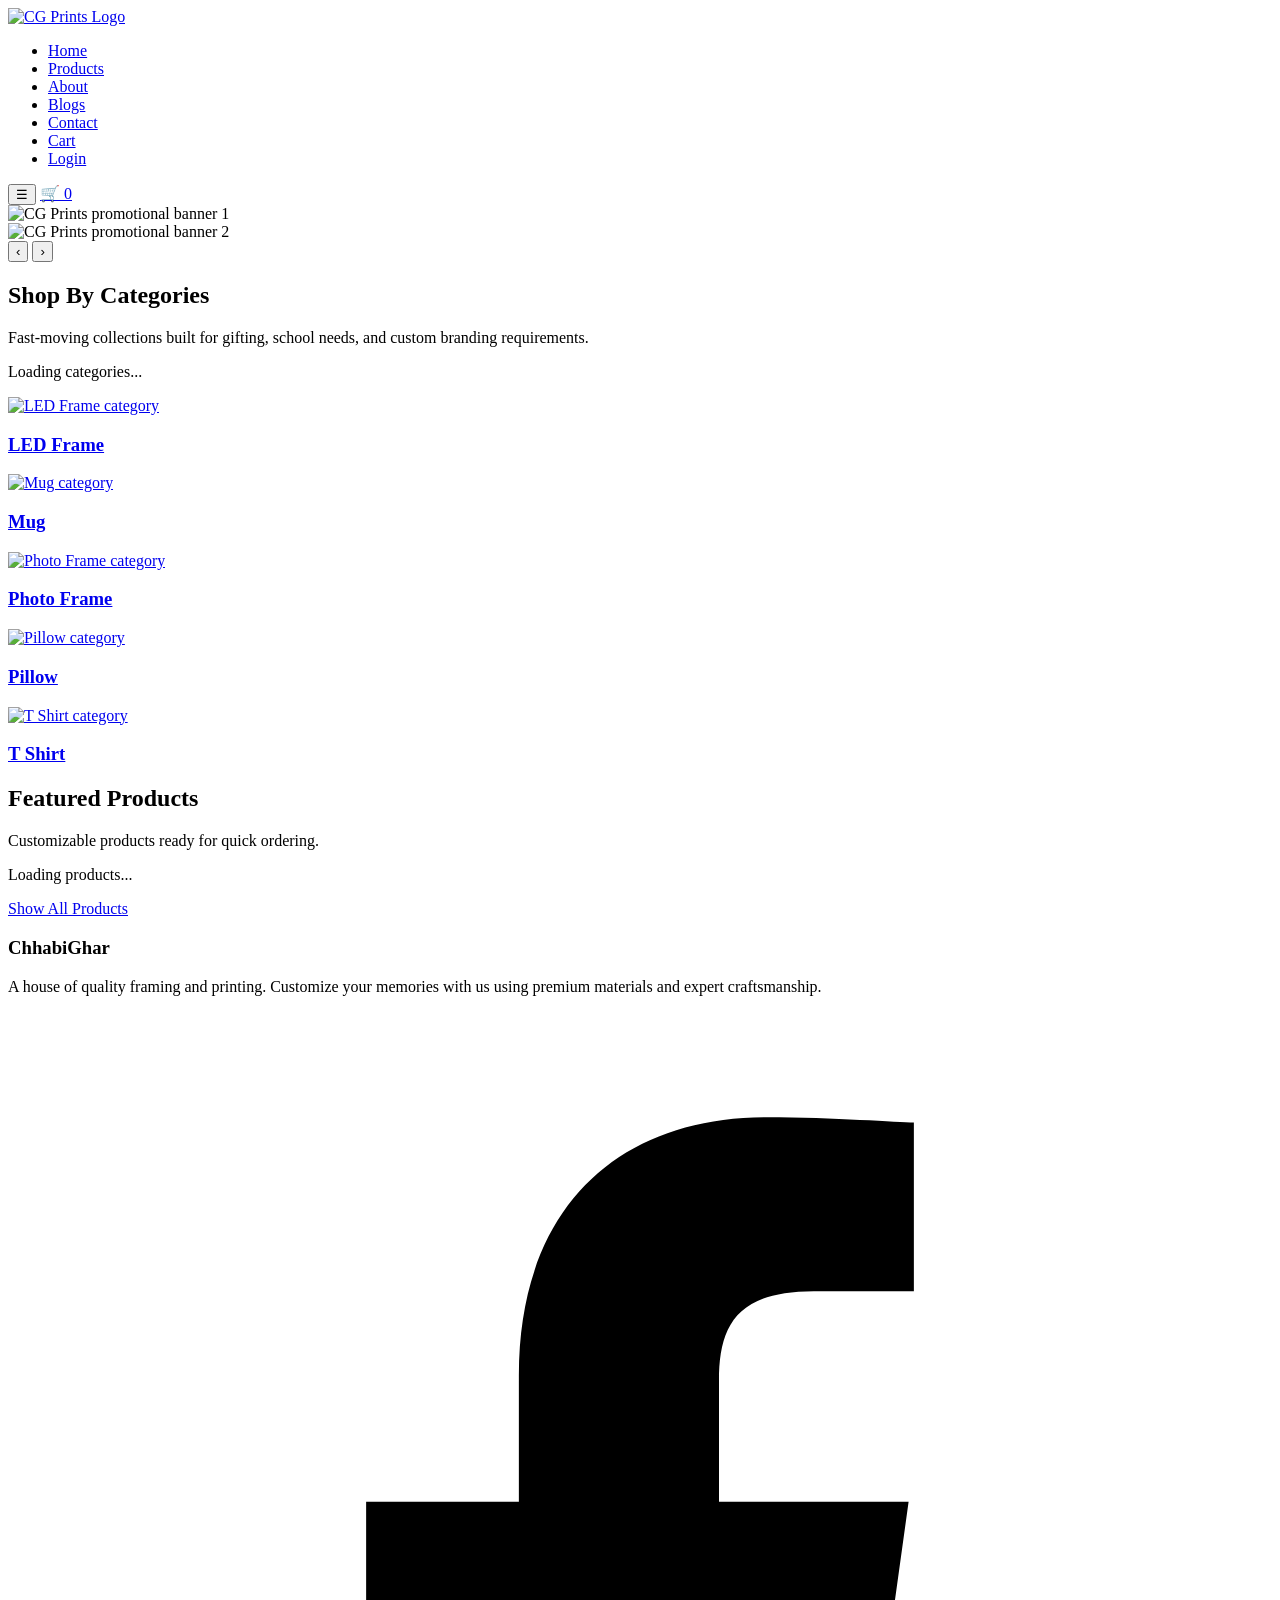
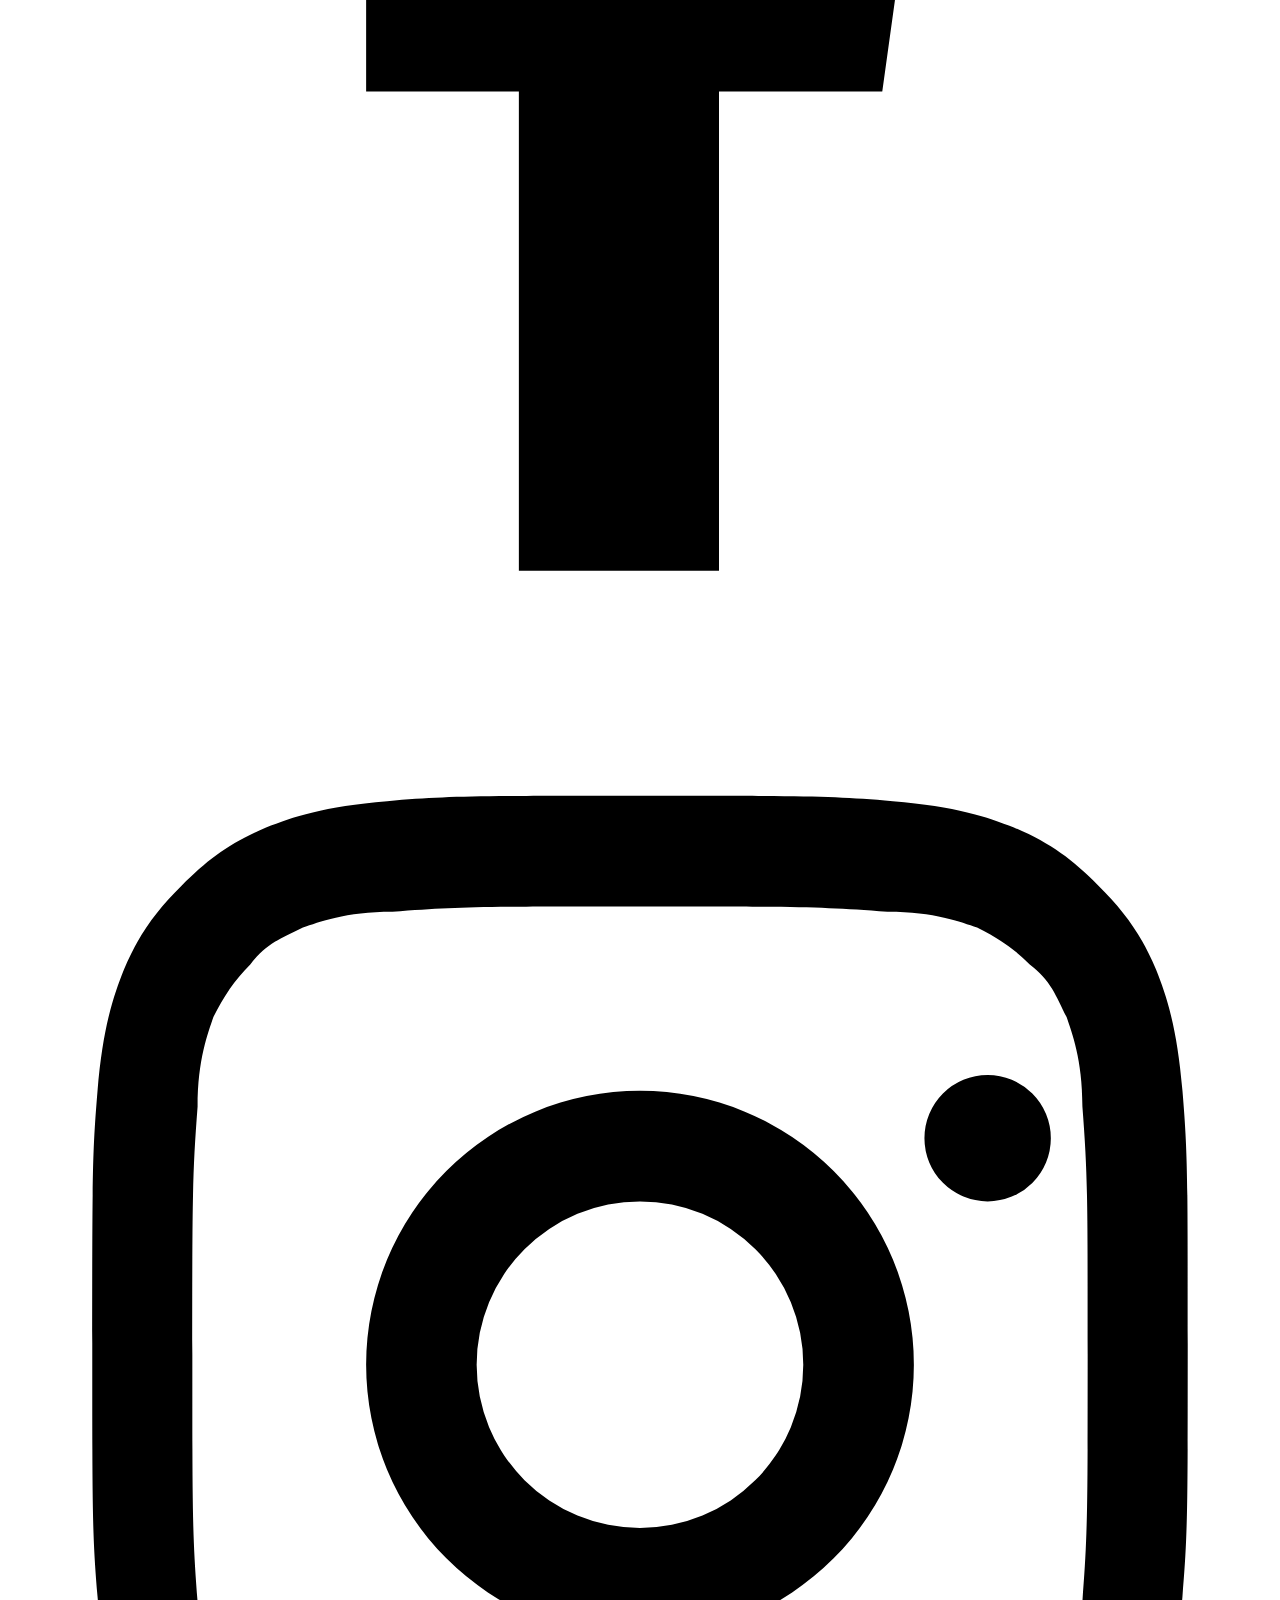
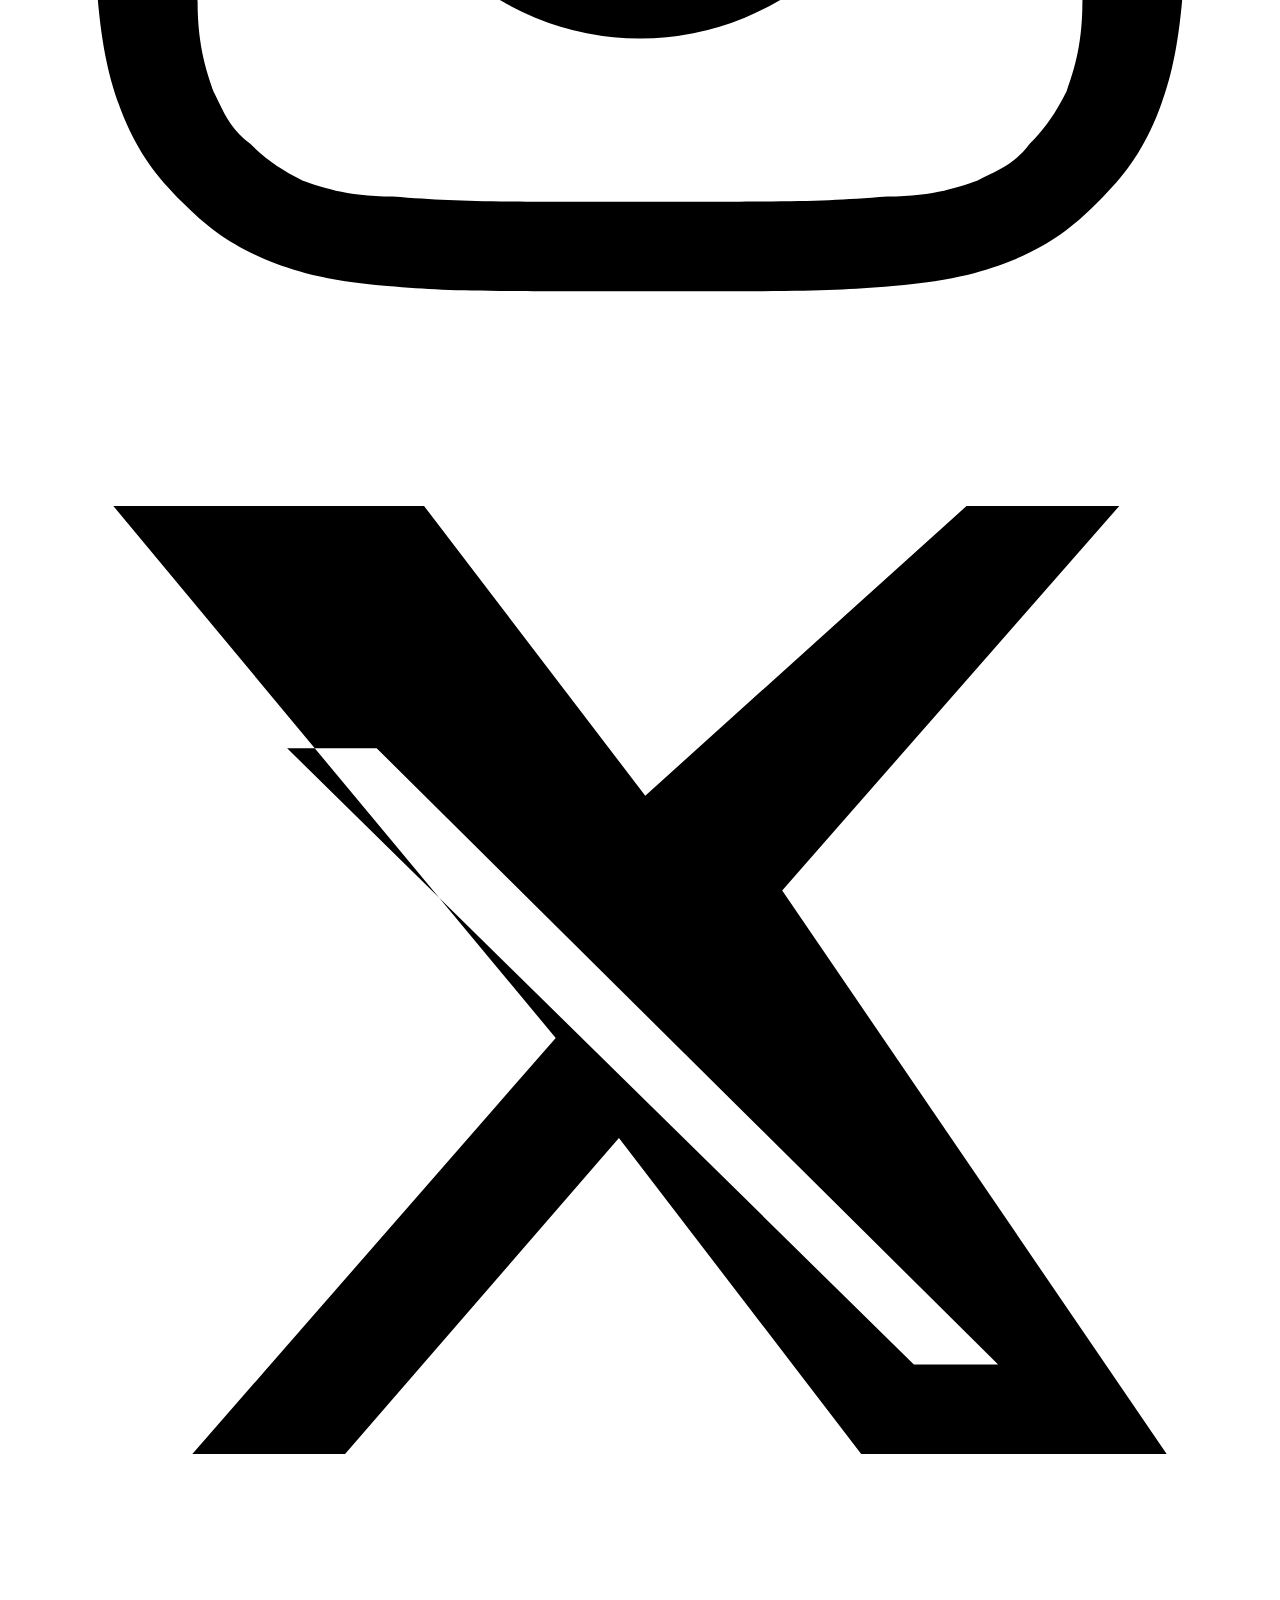
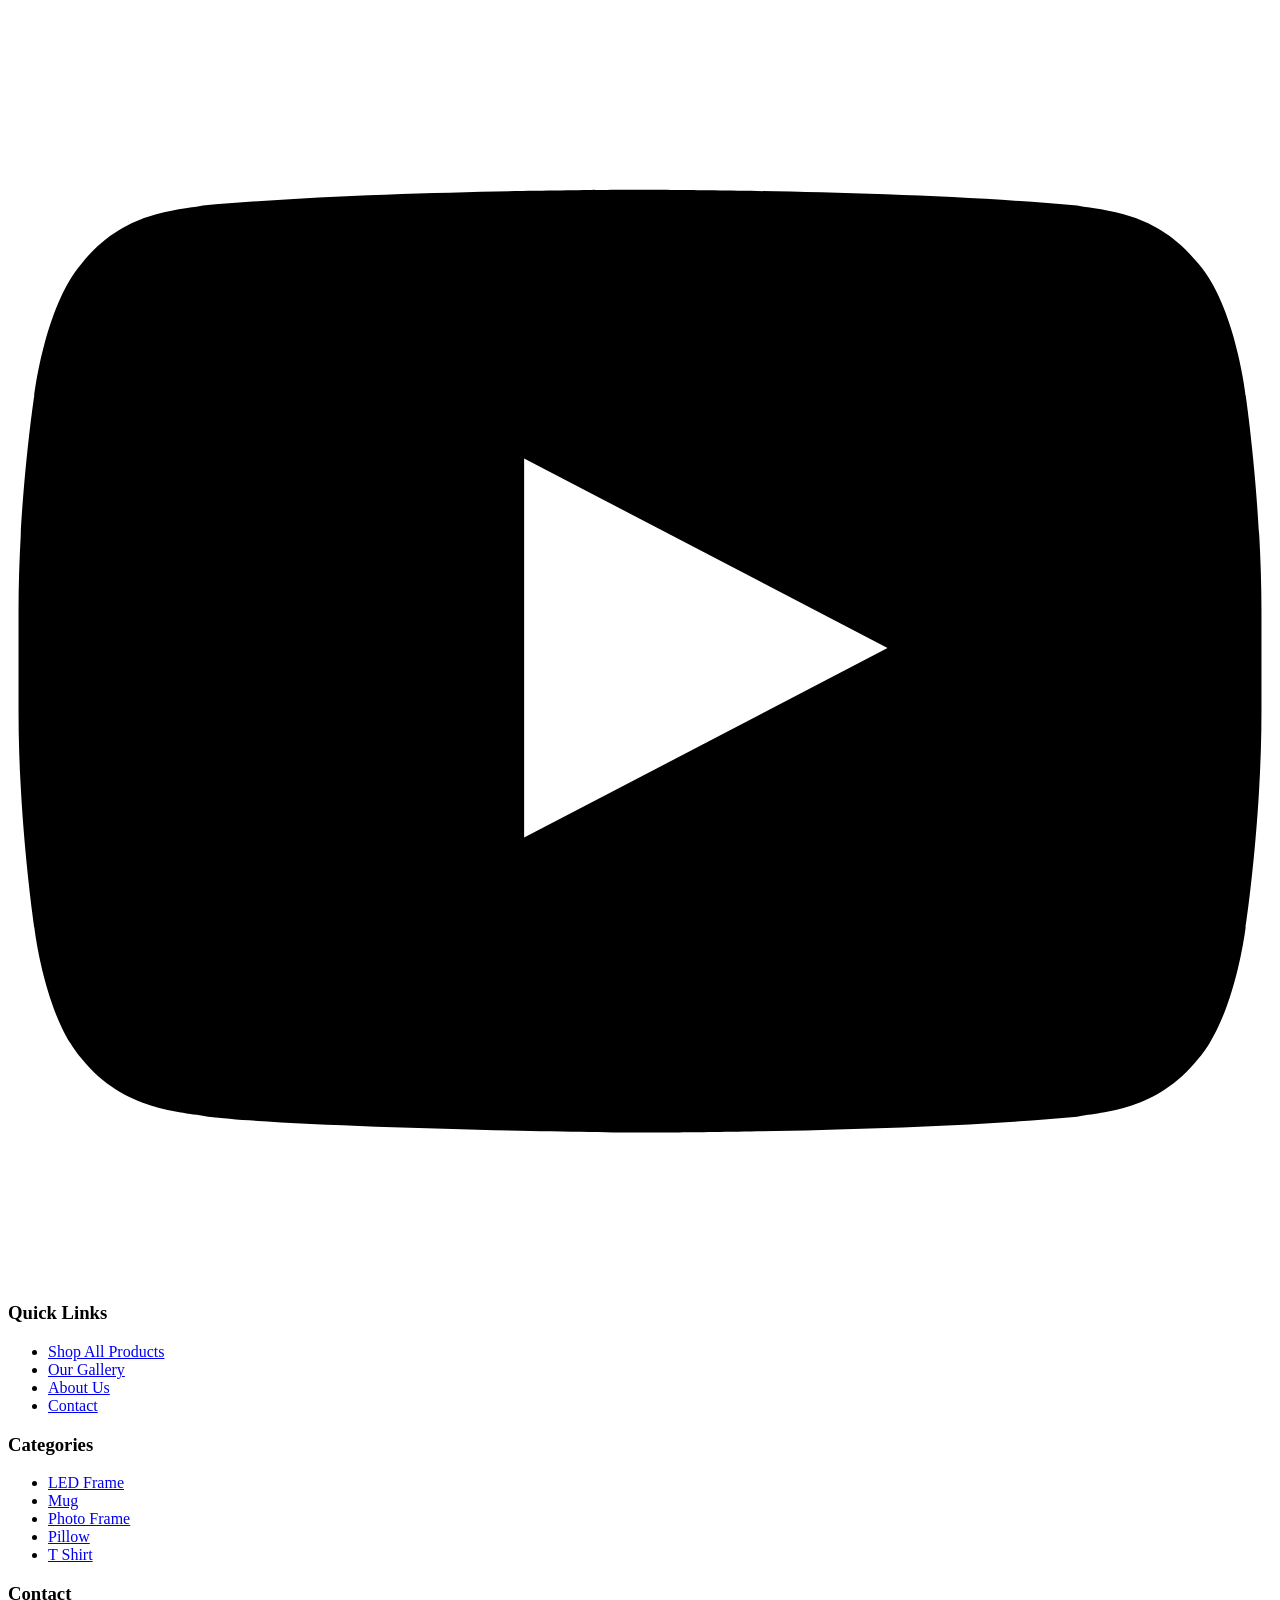
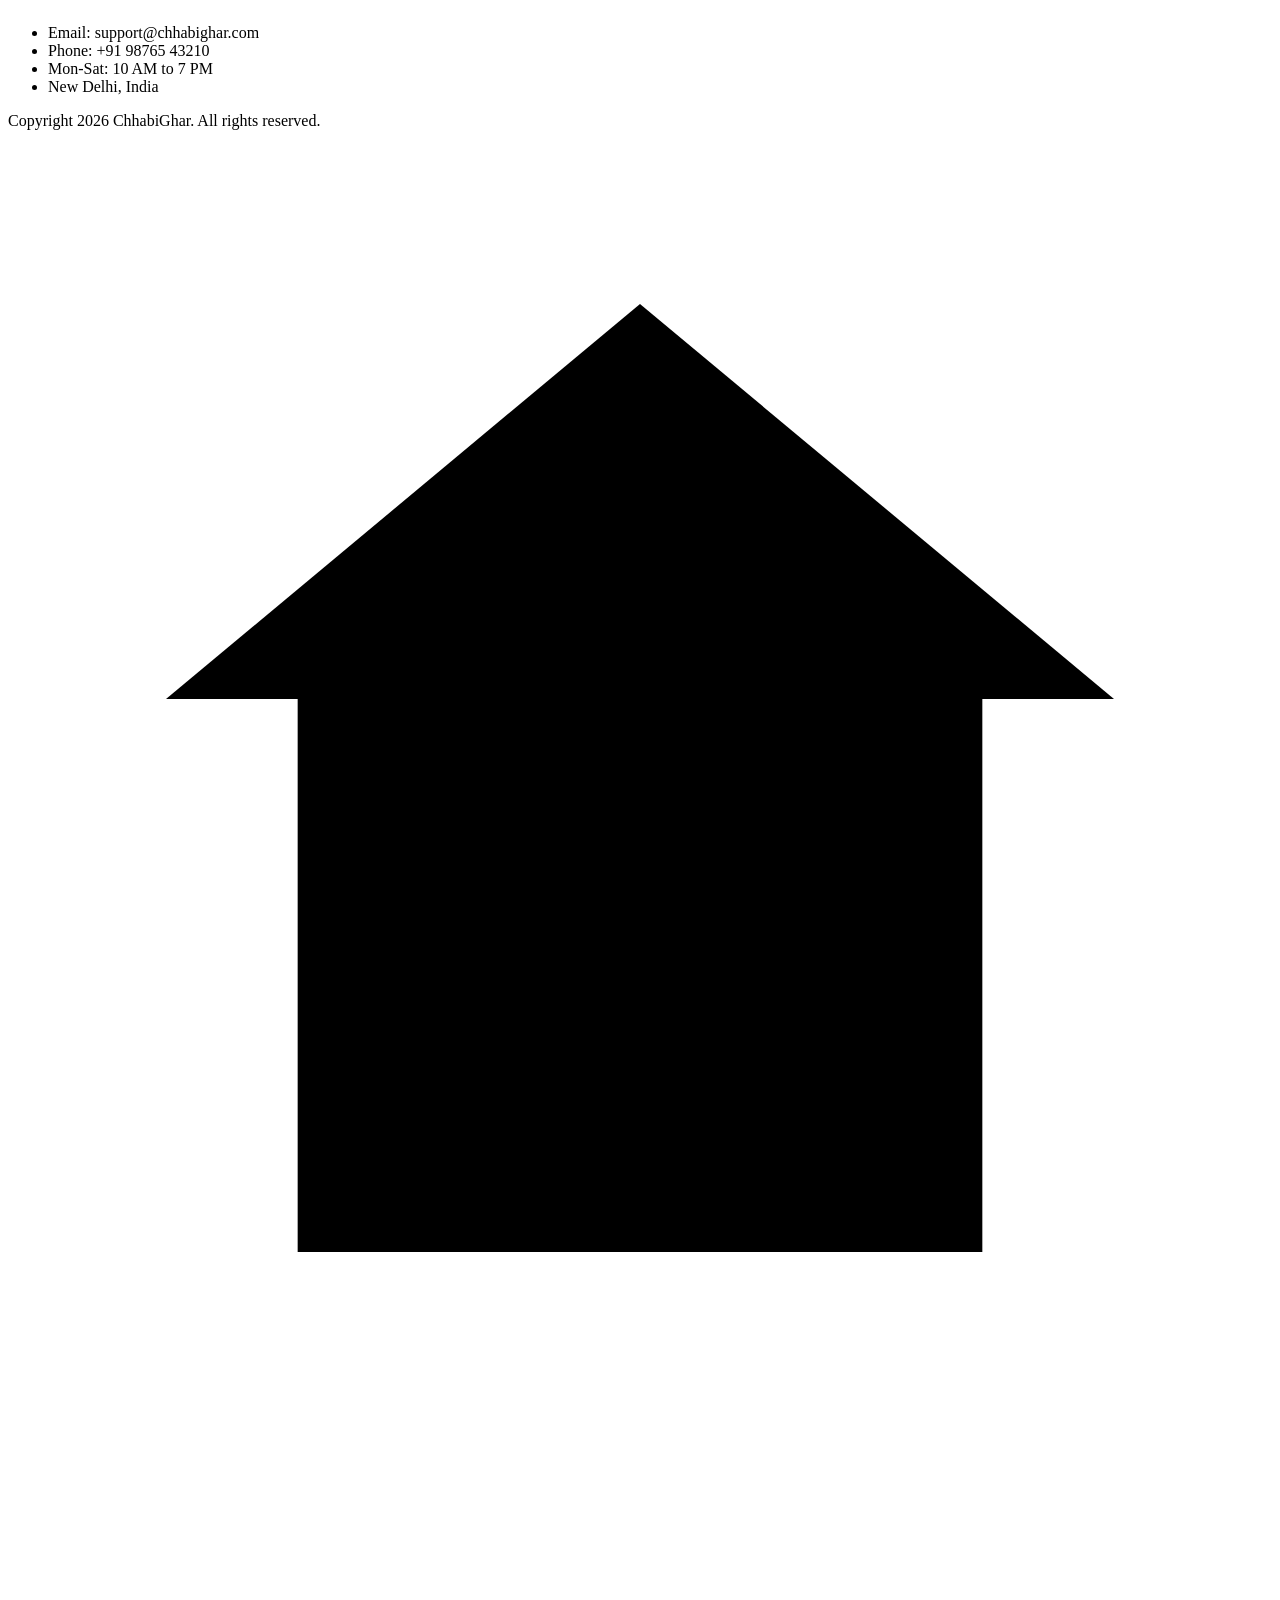
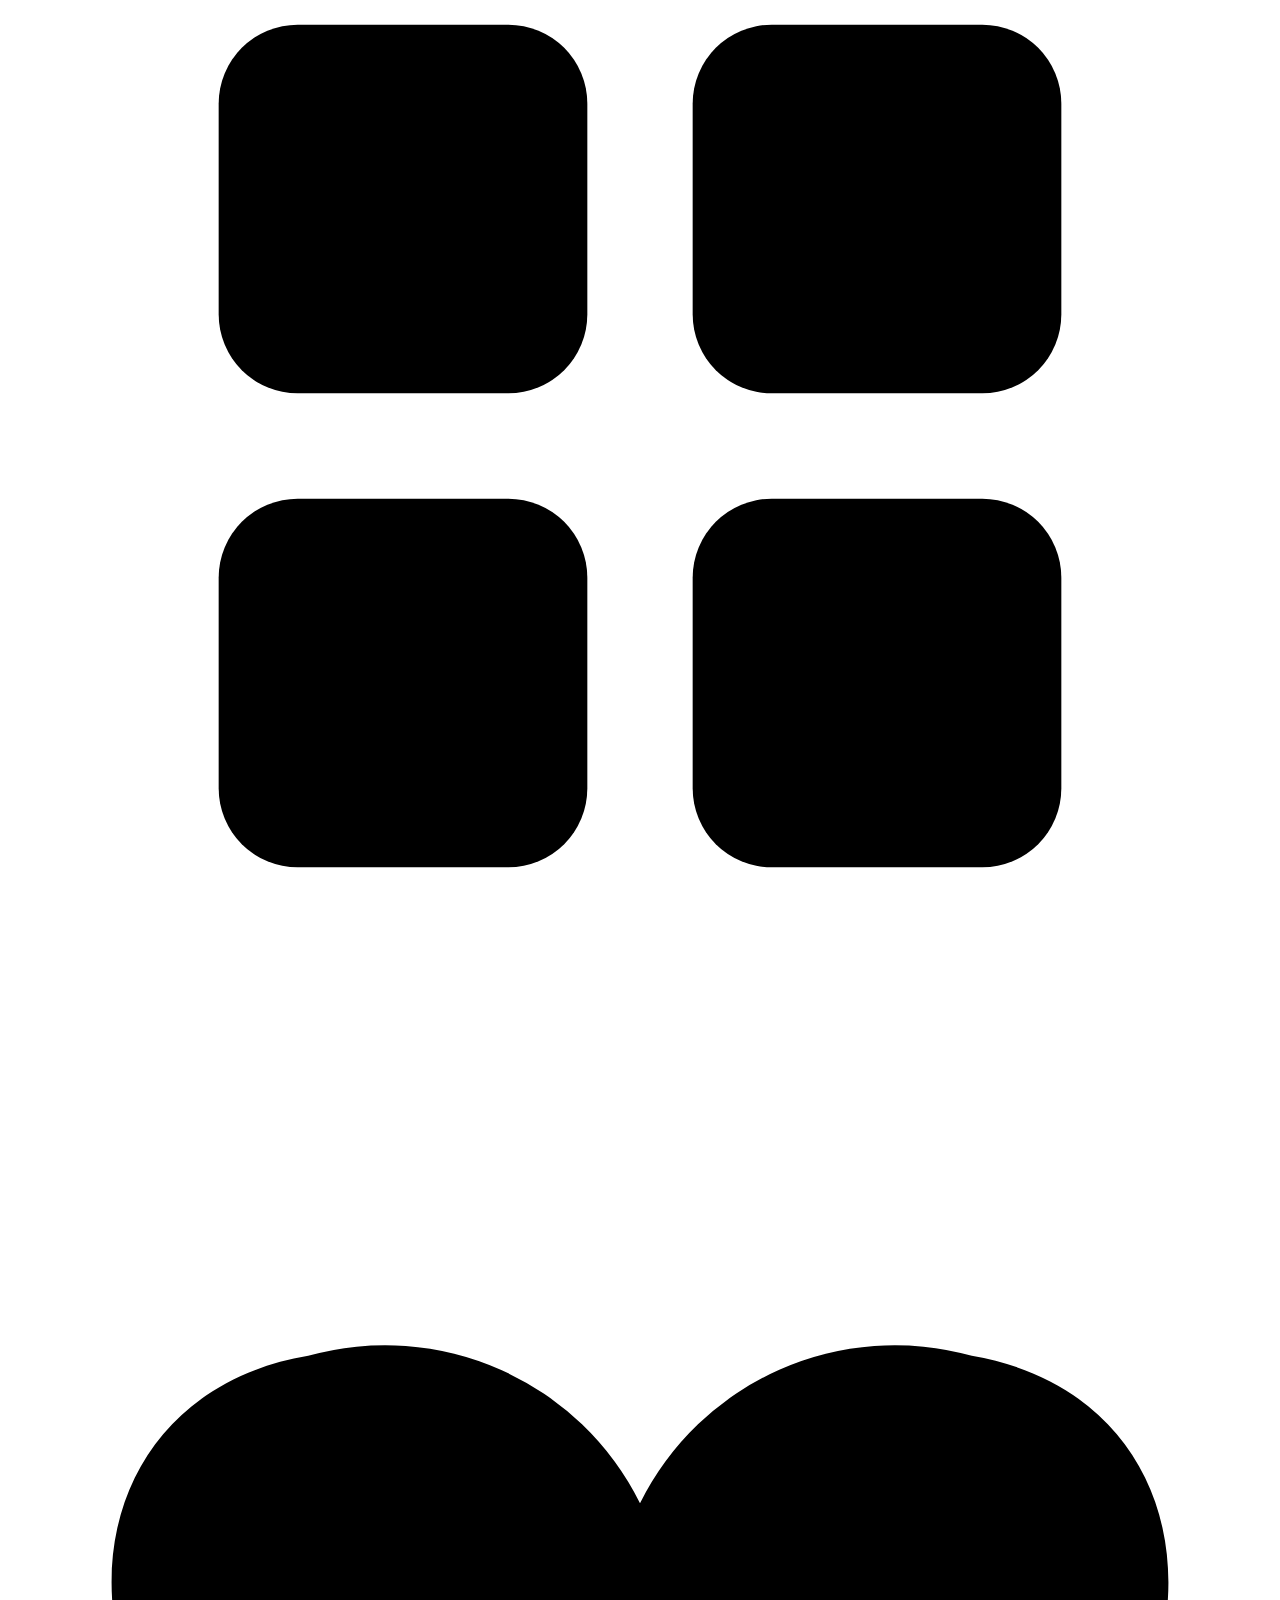
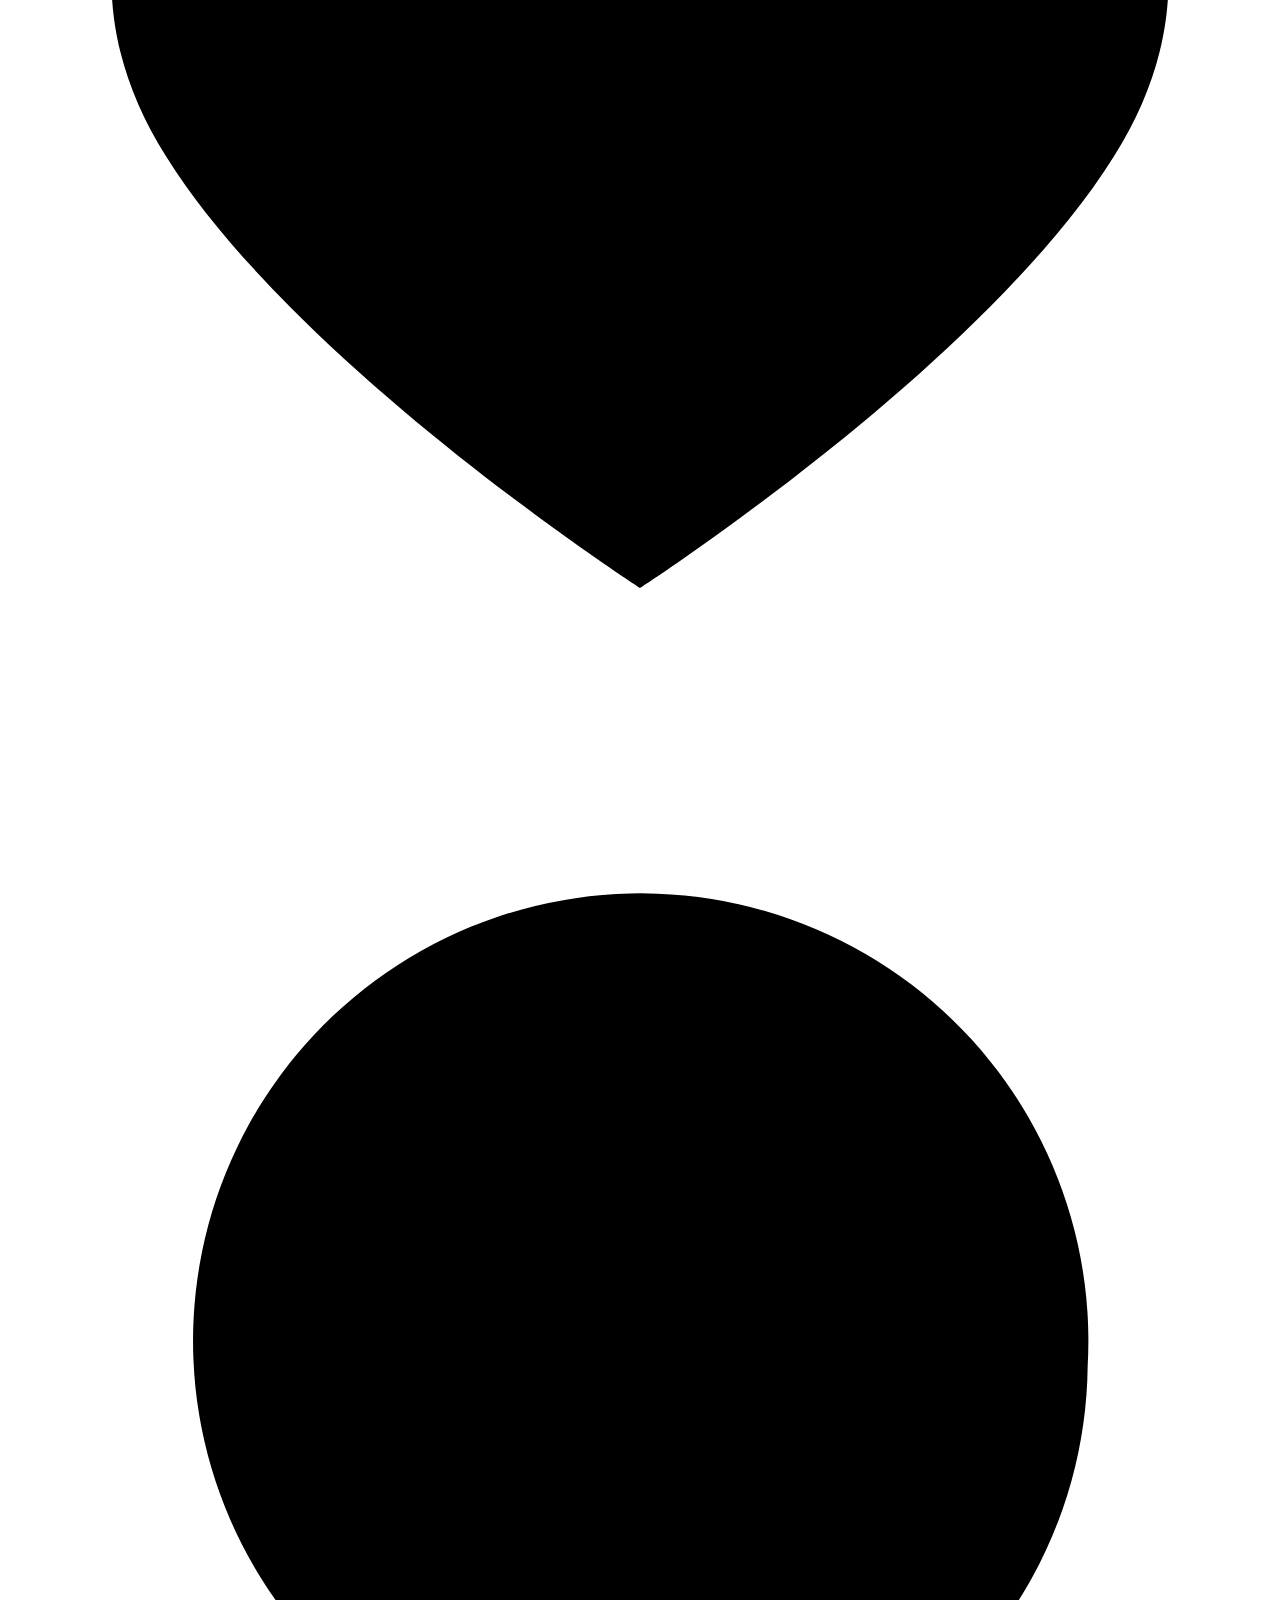
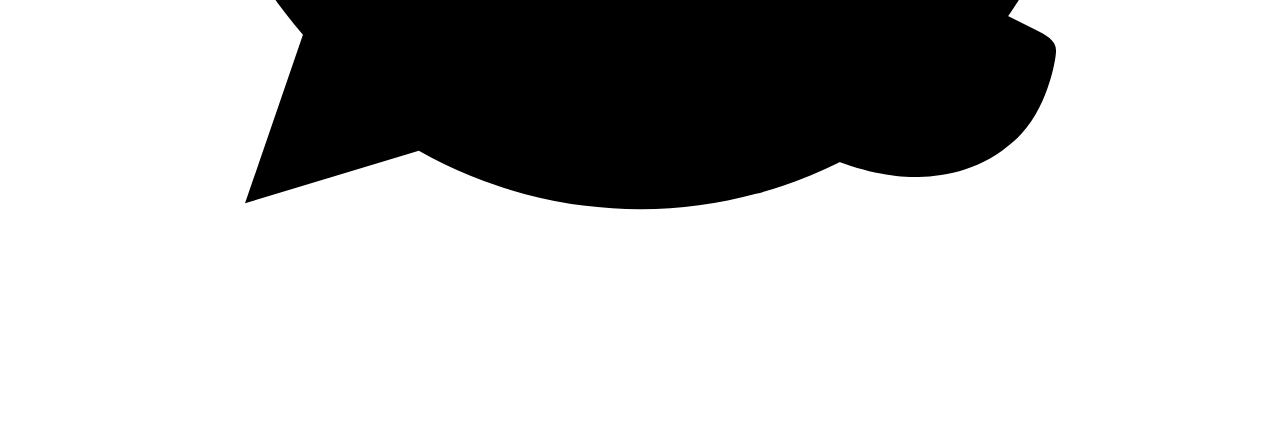
==== index.html @ fbd55953 "Rename site titles from CG Prints to CHHABIGHAR" ====
<!DOCTYPE html>
<html lang="en">
<head>
  <meta charset="UTF-8" />
  <meta name="viewport" content="width=device-width, initial-scale=1.0" />
  <title>CHHABIGHAR | Home</title>
  <link rel="preconnect" href="https://fonts.googleapis.com" />
  <link rel="preconnect" href="https://fonts.gstatic.com" crossorigin />
  <link href="https://fonts.googleapis.com/css2?family=Outfit:wght@300;400;500;600;700;800&family=Plus+Jakarta+Sans:wght@400;500;600;700&display=swap" rel="stylesheet" />
  <link rel="stylesheet" href="styles.css" />
</head>
<body>
  <header>
    <div class="container header-main">
      <a class="brand" href="index.html" aria-label="CG Prints Home">
        <img src="CG p LOGO (1).png" alt="CG Prints Logo" />
      </a>

      <nav>
        <ul>
          <li><a class="active" href="index.html">Home</a></li>
          <li><a href="products.html">Products</a></li>
          <li><a href="about.html">About</a></li>
          <li><a href="blogs.html">Blogs</a></li>
          <li><a href="contact.html">Contact</a></li>
          <li><a href="cart.html">Cart</a></li>
          <li class="nav-login-item"><a href="login.html">Login</a></li>
        </ul>
      </nav>

      <div class="header-actions">
        <button class="icon-btn menu-toggle js-menu-toggle" type="button" aria-label="Toggle menu" aria-expanded="false">&#9776;</button>
        <a class="icon-btn" href="cart.html" aria-label="Open cart">
          <span>&#128722;</span>
          <span class="cart-count js-cart-count">0</span>
        </a>
      </div>
    </div>
  </header>

  <main>
    <section class="hero banner-showcase">
      <div class="container">
        <div class="banner-slider js-banner-slider" aria-label="Promotional Banners">
          <div class="banner-slide is-active">
            <img src="banner/d1e43480-092e-4eba-93ea-4674bd090c20.png" alt="CG Prints promotional banner 1" />
          </div>
          <div class="banner-slide">
            <img src="banner/CG p LOGO.png" alt="CG Prints promotional banner 2" />
          </div>
          <button class="banner-control prev js-banner-prev" type="button" aria-label="Previous banner">&#8249;</button>
          <button class="banner-control next js-banner-next" type="button" aria-label="Next banner">&#8250;</button>
          <div class="banner-dots js-banner-dots" aria-hidden="true"></div>
        </div>
      </div>
    </section>

    <section class="categories categories-strip">
      <div class="container">
        <div class="section-head">
          <h2>Shop By Categories</h2>
          <p>Fast-moving collections built for gifting, school needs, and custom branding requirements.</p>
        </div>
        <p id="categoriesStatus" class="api-status">Loading categories...</p>
        <div class="category-grid" id="categoriesGrid">
          <a class="category-card js-category-link" data-category="led-frame" href="products.html?category=led-frame">
            <div class="category-thumb">
              <img src="CTEGORY/LED FRAME.png" alt="LED Frame category" />
            </div>
            <h3>LED Frame</h3>
          </a>
          <a class="category-card js-category-link" data-category="mug" href="products.html?category=mug">
            <div class="category-thumb">
              <img src="CTEGORY/MUG.png" alt="Mug category" />
            </div>
            <h3>Mug</h3>
          </a>
          <a class="category-card js-category-link" data-category="photo-frame" href="products.html?category=photo-frame">
            <div class="category-thumb">
              <img src="CTEGORY/PHOTO FRAME.png" alt="Photo Frame category" />
            </div>
            <h3>Photo Frame</h3>
          </a>
          <a class="category-card js-category-link" data-category="pillow" href="products.html?category=pillow">
            <div class="category-thumb">
              <img src="CTEGORY/PILLOW.png" alt="Pillow category" />
            </div>
            <h3>Pillow</h3>
          </a>
          <a class="category-card js-category-link" data-category="t-shirt" href="products.html?category=t-shirt">
            <div class="category-thumb">
              <img src="CTEGORY/T SHIRT.png" alt="T Shirt category" />
            </div>
            <h3>T Shirt</h3>
          </a>
        </div>
      </div>
    </section>

    <section id="featured">
      <div class="container">
        <div class="section-head">
          <h2>Featured Products</h2>
          <p>Customizable products ready for quick ordering.</p>
        </div>
        <p id="productsStatus" class="api-status">Loading products...</p>
        <div class="product-grid" id="featuredProducts"></div>
        <div class="show-all-wrap">
          <a class="btn btn-light" href="products.html">Show All Products</a>
        </div>
      </div>
    </section>
  </main>
  <footer class="site-footer">
    <div class="container">
      <div class="footer-grid-premium">
        <div class="footer-brand-panel">
          <div class="footer-brand-row">
            <h3>Chhabi<span>Ghar</span></h3>
          </div>
          <p>A house of quality framing and printing. Customize your memories with us using premium materials and expert craftsmanship.</p>
          <div class="social-links" aria-label="Social links">
            <a href="https://www.facebook.com/" target="_blank" rel="noopener" aria-label="Facebook">
              <svg viewBox="0 0 24 24" aria-hidden="true"><path d="M13.5 22V12.9h3.1l.5-3.6h-3.6V7c0-1 .3-1.7 1.8-1.7h1.9V2.1c-.3 0-1.5-.1-2.8-.1-2.8 0-4.7 1.7-4.7 4.9v2.4H6.8v3.6h2.9V22h3.8z"/></svg>
            </a>
            <a href="https://www.instagram.com/" target="_blank" rel="noopener" aria-label="Instagram">
              <svg viewBox="0 0 24 24" aria-hidden="true"><path d="M12 2.2c3.2 0 3.6 0 4.8.1 1.2.1 1.8.3 2.3.5.7.3 1.1.6 1.6 1.1.5.5.8.9 1.1 1.6.2.5.4 1.1.5 2.3.1 1.2.1 1.6.1 4.8s0 3.6-.1 4.8c-.1 1.2-.3 1.8-.5 2.3-.3.7-.6 1.1-1.1 1.6-.5.5-.9.8-1.6 1.1-.5.2-1.1.4-2.3.5-1.2.1-1.6.1-4.8.1s-3.6 0-4.8-.1c-1.2-.1-1.8-.3-2.3-.5-.7-.3-1.1-.6-1.6-1.1-.5-.5-.8-.9-1.1-1.6-.2-.5-.4-1.1-.5-2.3-.1-1.2-.1-1.6-.1-4.8s0-3.6.1-4.8c.1-1.2.3-1.8.5-2.3.3-.7.6-1.1 1.1-1.6.5-.5.9-.8 1.6-1.1.5-.2 1.1-.4 2.3-.5 1.2-.1 1.6-.1 4.8-.1zm0 2.1c-3.1 0-3.4 0-4.7.1-.9 0-1.4.2-1.7.3-.4.2-.7.3-1 .7-.3.3-.5.6-.7 1-.1.3-.3.8-.3 1.7-.1 1.3-.1 1.7-.1 4.7s0 3.4.1 4.7c0 .9.2 1.4.3 1.7.2.4.3.7.7 1 .3.3.6.5 1 .7.3.1.8.3 1.7.3 1.3.1 1.7.1 4.7.1s3.4 0 4.7-.1c.9 0 1.4-.2 1.7-.3.4-.2.7-.3 1-.7.3-.3.5-.6.7-1 .1-.3.3-.8.3-1.7.1-1.3.1-1.7.1-4.7s0-3.4-.1-4.7c0-.9-.2-1.4-.3-1.7-.2-.4-.3-.7-.7-1-.3-.3-.6-.5-1-.7-.3-.1-.8-.3-1.7-.3-1.3-.1-1.7-.1-4.7-.1zm0 3.5a5.2 5.2 0 1 1 0 10.4 5.2 5.2 0 0 1 0-10.4zm0 2.1a3.1 3.1 0 1 0 0 6.2 3.1 3.1 0 0 0 0-6.2zm6.6-2.4a1.2 1.2 0 1 1 0 2.4 1.2 1.2 0 0 1 0-2.4z"/></svg>
            </a>
            <a href="https://x.com/" target="_blank" rel="noopener" aria-label="X">
              <svg viewBox="0 0 24 24" aria-hidden="true"><path d="M18.2 3h2.9l-6.4 7.3L22 21h-5.8l-4.6-6-5.2 6H3.5l6.9-7.9L2 3h5.9l4.2 5.5L18.2 3zm-1 16.3h1.6L7 7.6H5.3l11.9 11.7z"/></svg>
            </a>
            <a href="https://www.youtube.com/" target="_blank" rel="noopener" aria-label="YouTube">
              <svg viewBox="0 0 24 24" aria-hidden="true"><path d="M23.5 7.2s-.2-1.7-.9-2.5c-.8-1-1.8-1-2.3-1.1C17.1 3.3 12 3.3 12 3.3h0s-5.1 0-8.3.3c-.5.1-1.5.1-2.3 1.1C.7 5.5.5 7.2.5 7.2S.2 9.2.2 11.3v1.9c0 2.1.3 4.1.3 4.1s.2 1.7.9 2.5c.8 1 1.9 1 2.4 1.1 1.7.2 7.2.3 8.2.3 0 0 5.1 0 8.3-.3.5-.1 1.5-.1 2.3-1.1.7-.8.9-2.5.9-2.5s.3-2 .3-4.1v-1.9c0-2.1-.3-4.1-.3-4.1zM9.8 15.6V8.4l6.9 3.6-6.9 3.6z"/></svg>
            </a>
          </div>
        </div>

        <div class="footer-col">
          <h3>Quick Links</h3>
          <ul>
            <li><a href="products.html">Shop All Products</a></li>
            <li><a href="blogs.html">Our Gallery</a></li>
            <li><a href="about.html">About Us</a></li>
            <li><a href="contact.html">Contact</a></li>
          </ul>
        </div>

        <div class="footer-col">
          <h3>Categories</h3>
          <ul>
            <li><a href="products.html?category=led-frame">LED Frame</a></li>
            <li><a href="products.html?category=mug">Mug</a></li>
            <li><a href="products.html?category=photo-frame">Photo Frame</a></li>
            <li><a href="products.html?category=pillow">Pillow</a></li>
            <li><a href="products.html?category=t-shirt">T Shirt</a></li>
          </ul>
        </div>

        <div class="footer-col">
          <h3>Contact</h3>
          <ul>
            <li>Email: support@chhabighar.com</li>
            <li>Phone: +91 98765 43210</li>
            <li>Mon-Sat: 10 AM to 7 PM</li>
            <li>New Delhi, India</li>
          </ul>
        </div>
      </div>
      <p class="copyright">Copyright 2026 ChhabiGhar. All rights reserved.</p>
    </div>
  </footer>
  <nav class="fixed-bottom-nav">
    <a href="index.html" class="nav-icon active" aria-label="Home" data-nav="home">
      <svg class="nav-svg" viewBox="0 0 24 24" aria-hidden="true"><path d="M3 10.5 12 3l9 7.5"/><path d="M5.5 9.5V21h13V9.5"/><path d="M9.5 21v-6h5v6"/></svg>
    </a>
    <a href="products.html" class="nav-icon" aria-label="Products" data-nav="products">
      <svg class="nav-svg" viewBox="0 0 24 24" aria-hidden="true"><rect x="4" y="4" width="7" height="7" rx="1.5"/><rect x="13" y="4" width="7" height="7" rx="1.5"/><rect x="4" y="13" width="7" height="7" rx="1.5"/><rect x="13" y="13" width="7" height="7" rx="1.5"/></svg>
    </a>
    <a href="wishlist.html" class="nav-icon" aria-label="Wishlist" data-nav="wishlist">
      <svg class="nav-svg" viewBox="0 0 24 24" aria-hidden="true"><path d="M12 21s-6.5-4.2-9-8.2C.9 9.5 2.1 5.8 5.7 5.2A5.4 5.4 0 0 1 12 8a5.4 5.4 0 0 1 6.3-2.8c3.6.6 4.8 4.3 2.7 7.6C18.5 16.8 12 21 12 21Z"/></svg>
    </a>
    <a href="https://wa.me/919876543210" class="nav-icon nav-icon-whatsapp" aria-label="WhatsApp" target="_blank" rel="noopener" data-nav="whatsapp">
      <svg class="nav-svg" viewBox="0 0 24 24" aria-hidden="true"><path d="M20.5 11.7A8.5 8.5 0 0 1 7.8 19l-3.3 1 1.1-3.2A8.5 8.5 0 1 1 20.5 11.7Z"/><path d="M9.1 9.4c.2-.4.4-.4.6-.4h.5c.2 0 .4 0 .5.4.2.4.8 2 .9 2.1.1.2.1.3 0 .5l-.4.6c-.1.1-.2.3 0 .5.2.4.8 1.3 1.8 2.1 1.2.9 2.2 1.2 2.5 1.4.2.1.4.1.5 0l.8-.9c.1-.2.3-.2.5-.1l2.2 1.1c.2.1.4.2.4.4 0 .2-.2 1.3-.9 1.8-.6.5-1.3.6-1.8.6-.4 0-1-.1-1.7-.4-2.9-1.3-4.8-4.4-5-4.8-.2-.3-1.2-1.6-1.2-3 0-1.4.7-2.1.9-2.4Z"/></svg>
    </a>
  </nav>
<script src="api-config.js?v=20260510-6"></script>
<script src="app.js?v=20260510-6"></script>
</body>
</html>
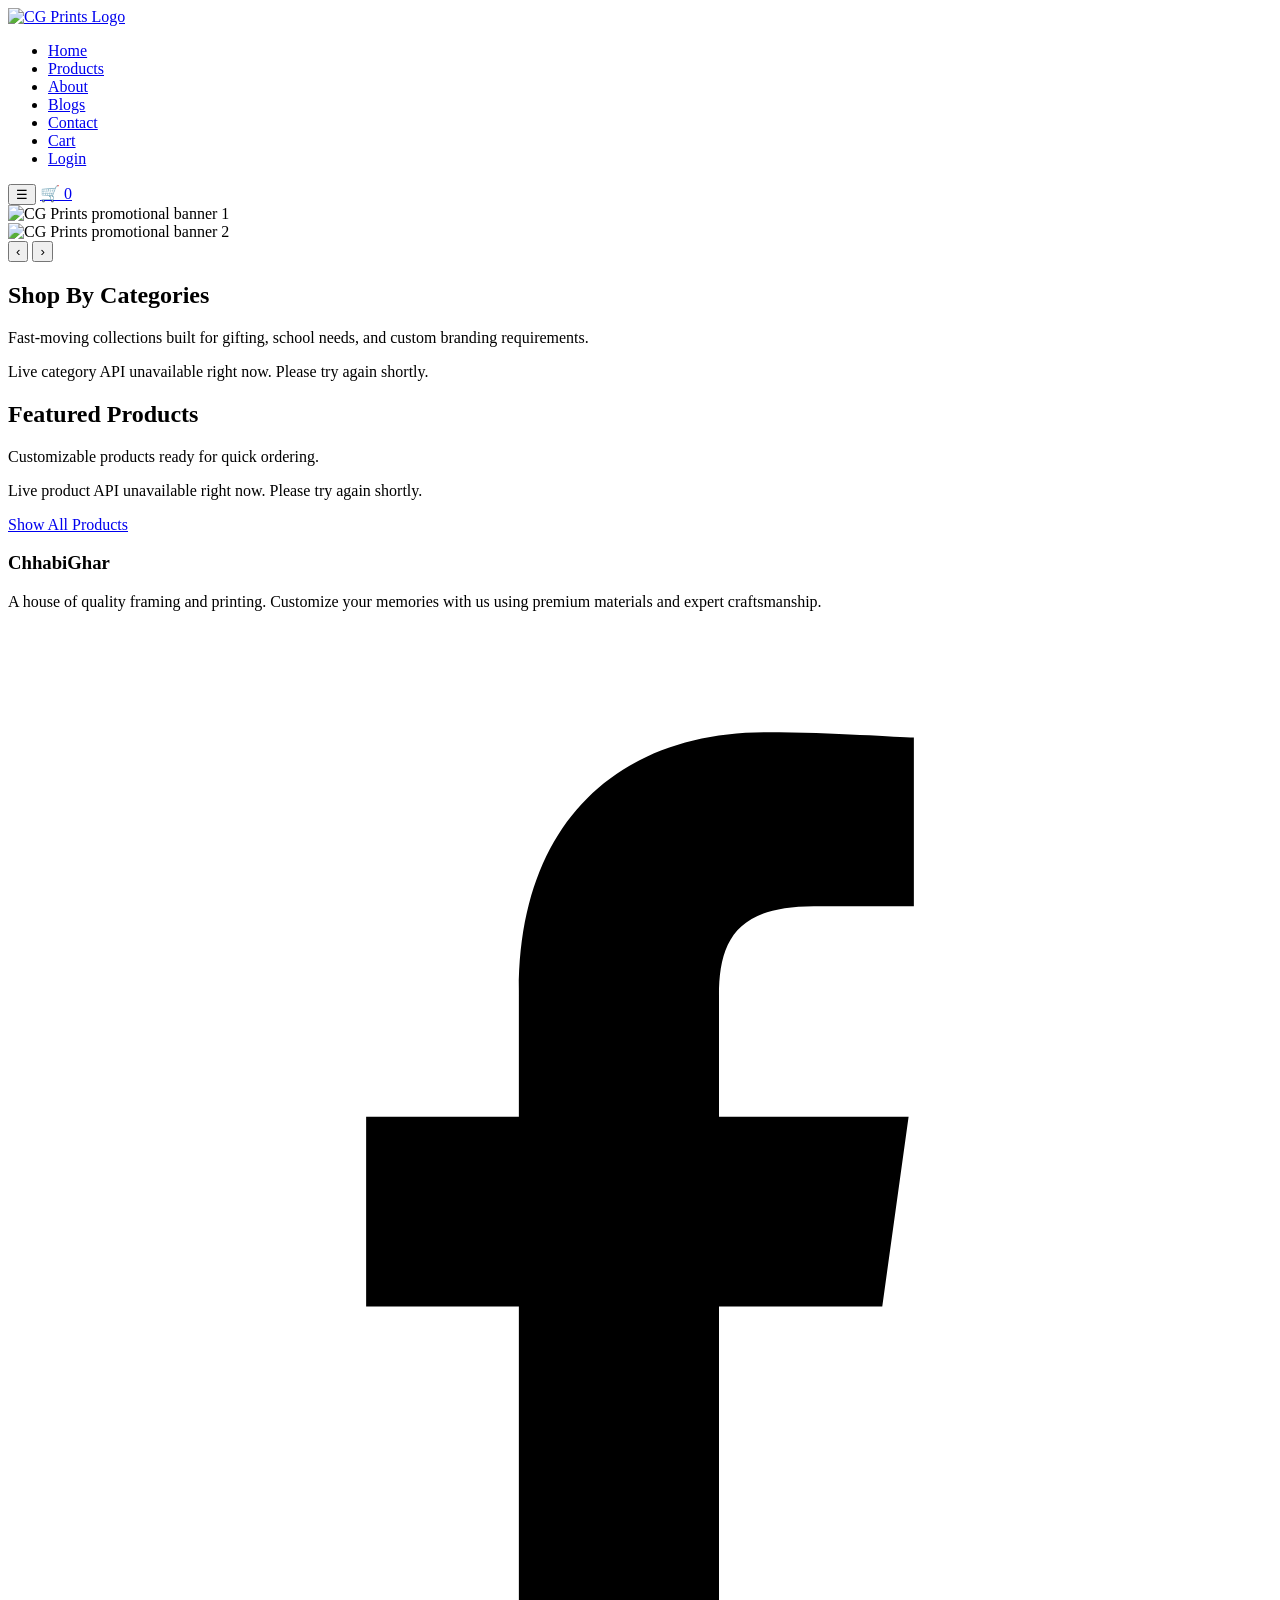
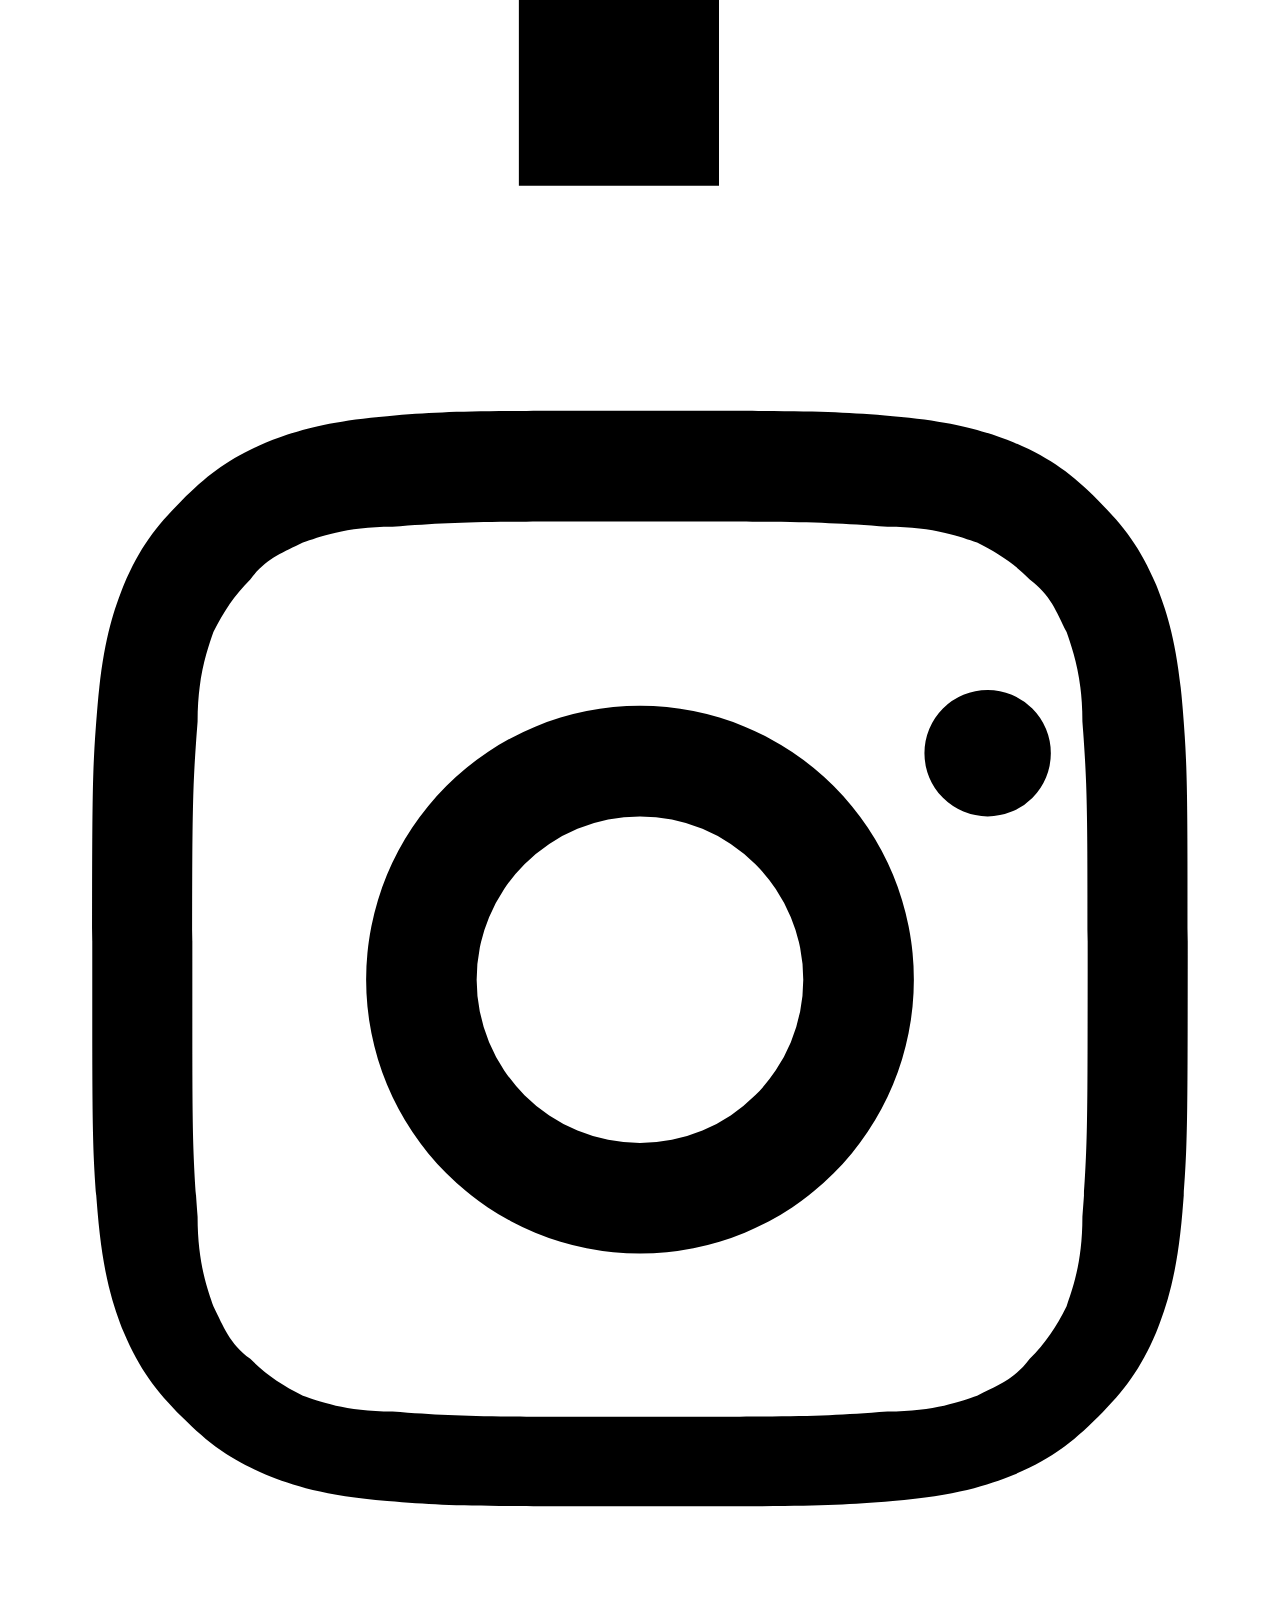
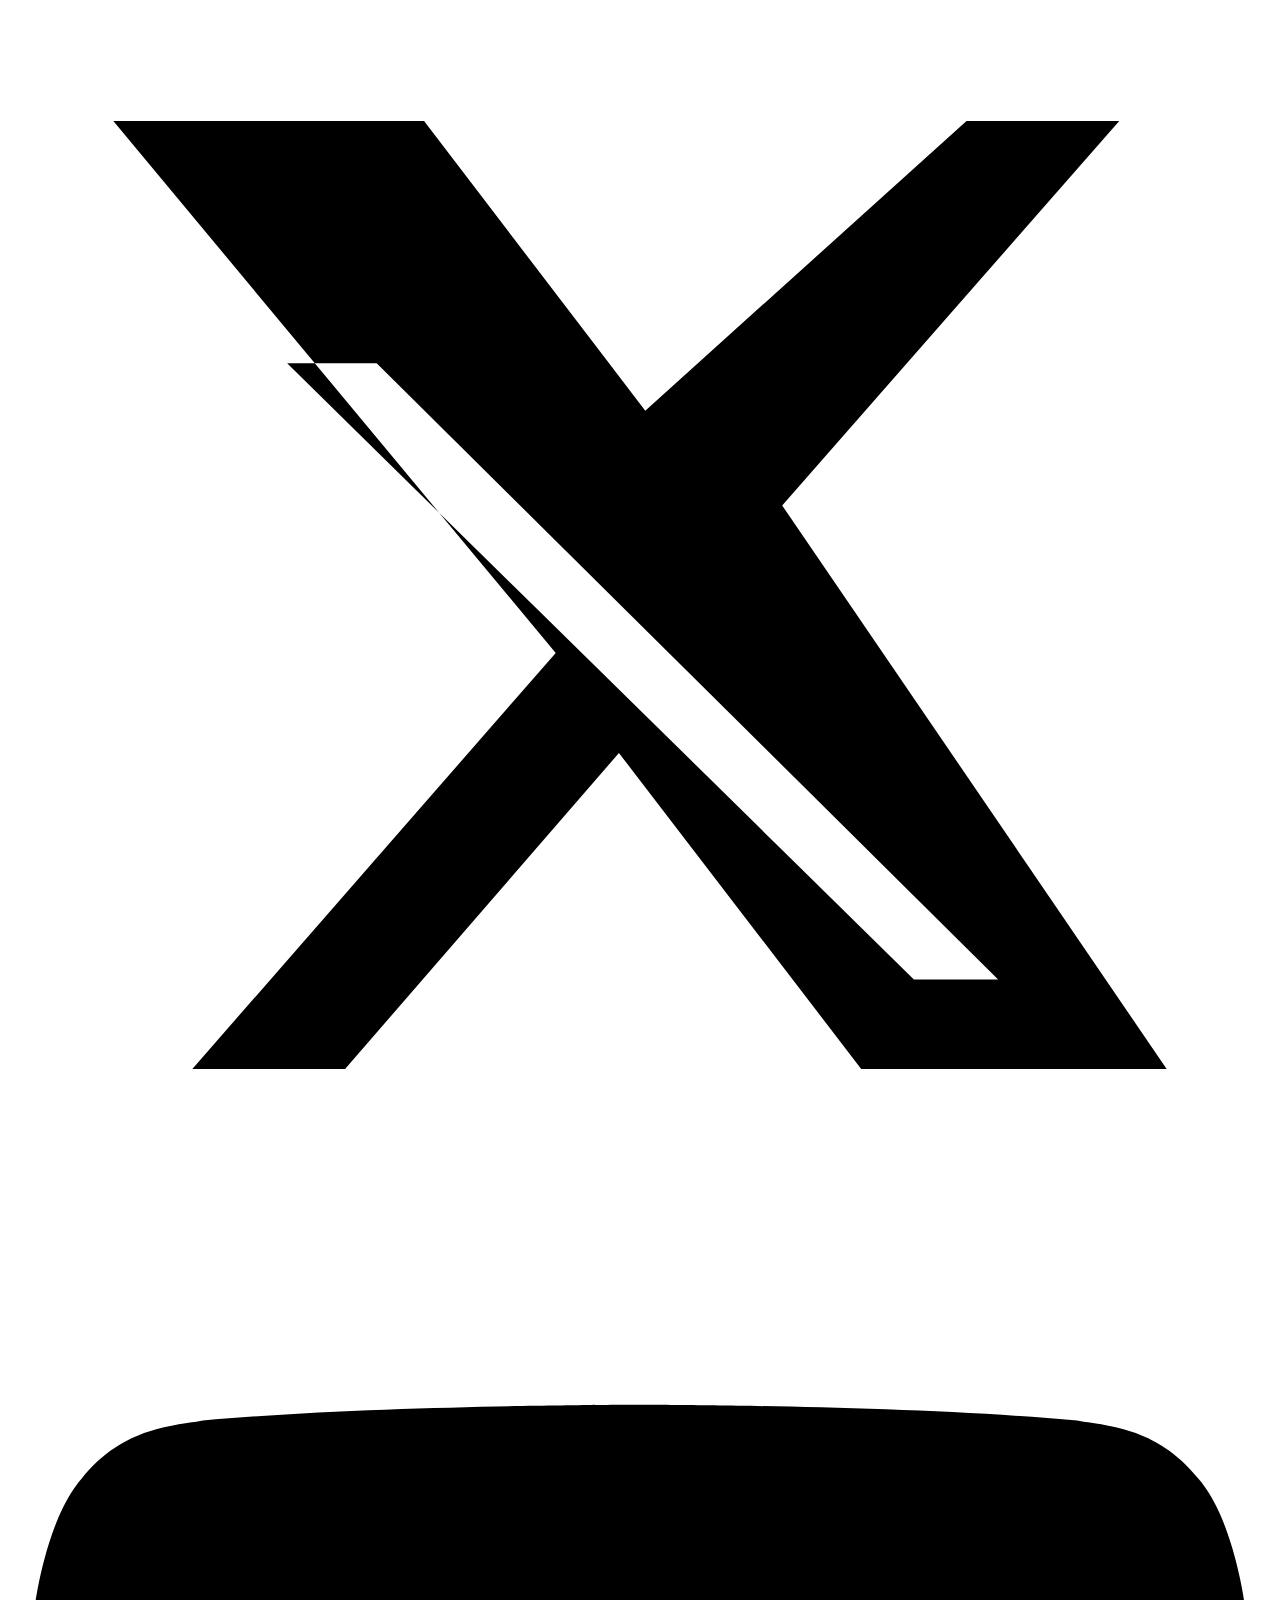
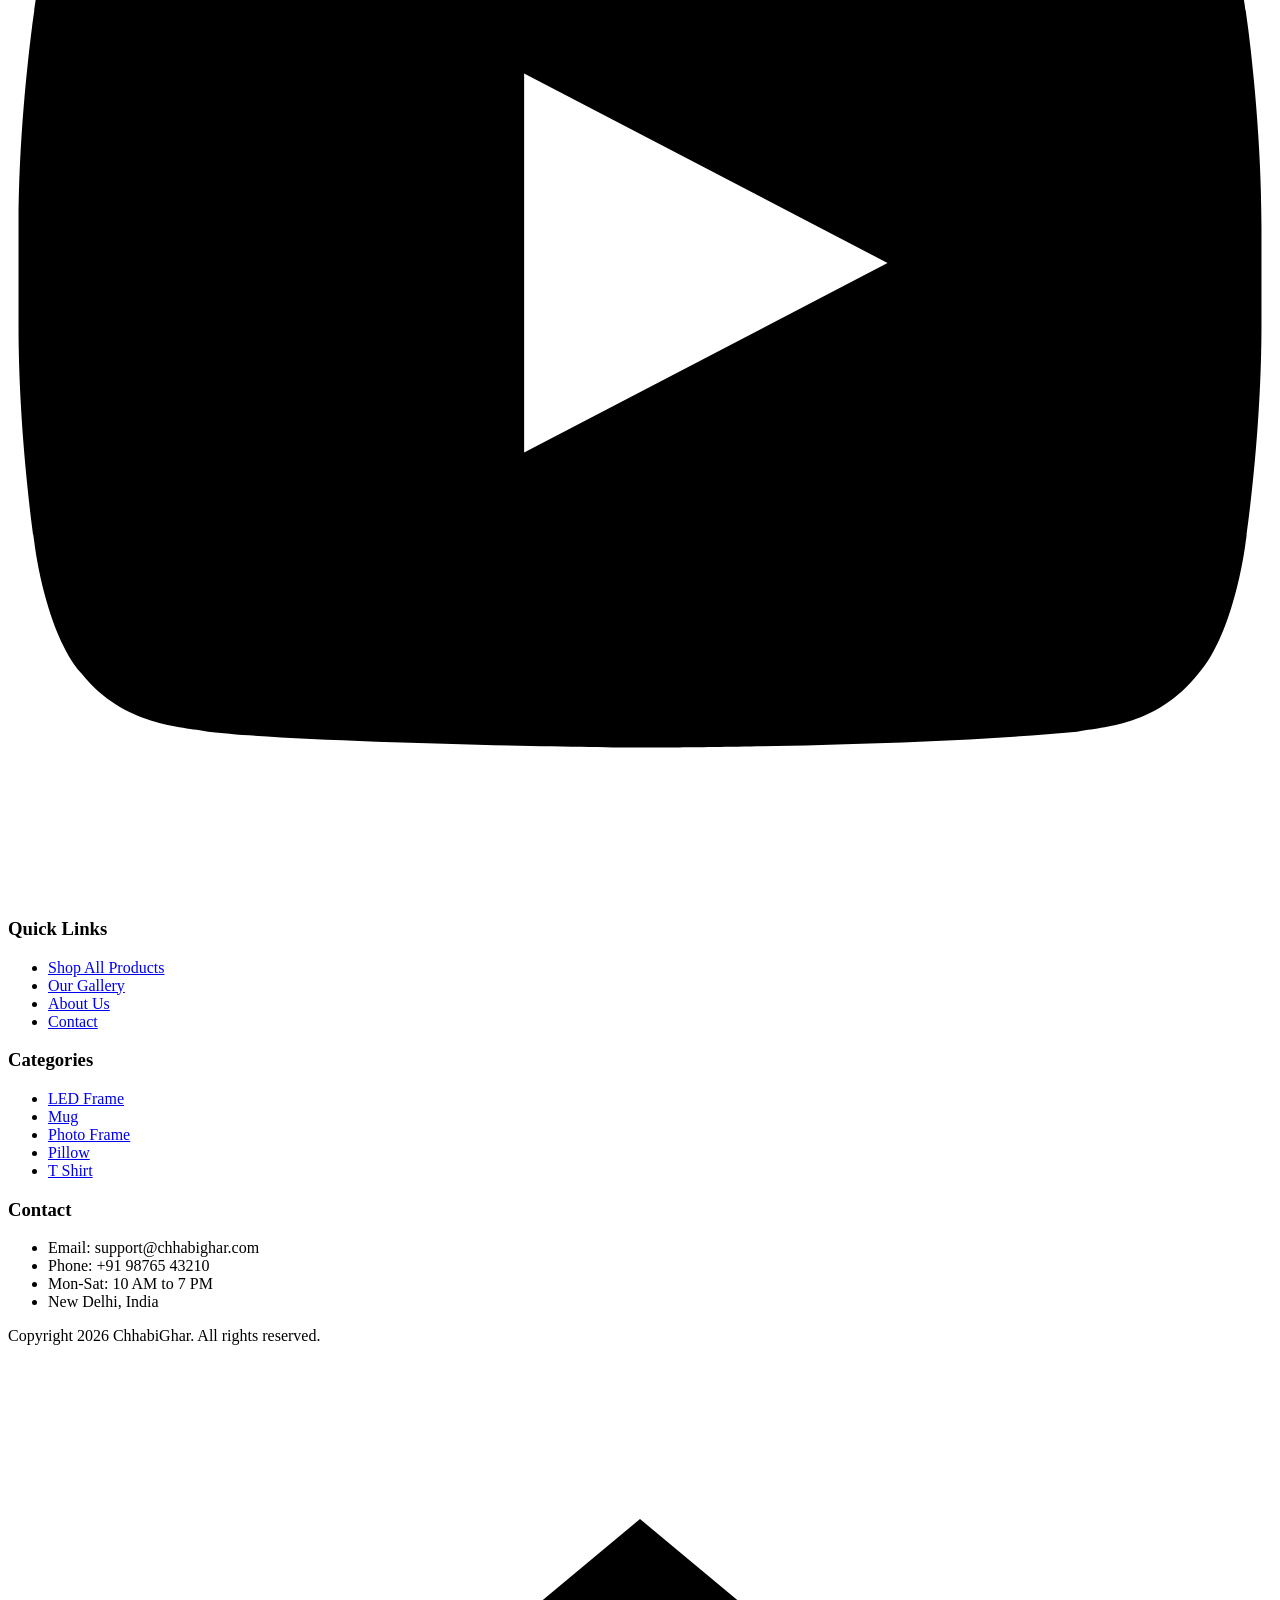
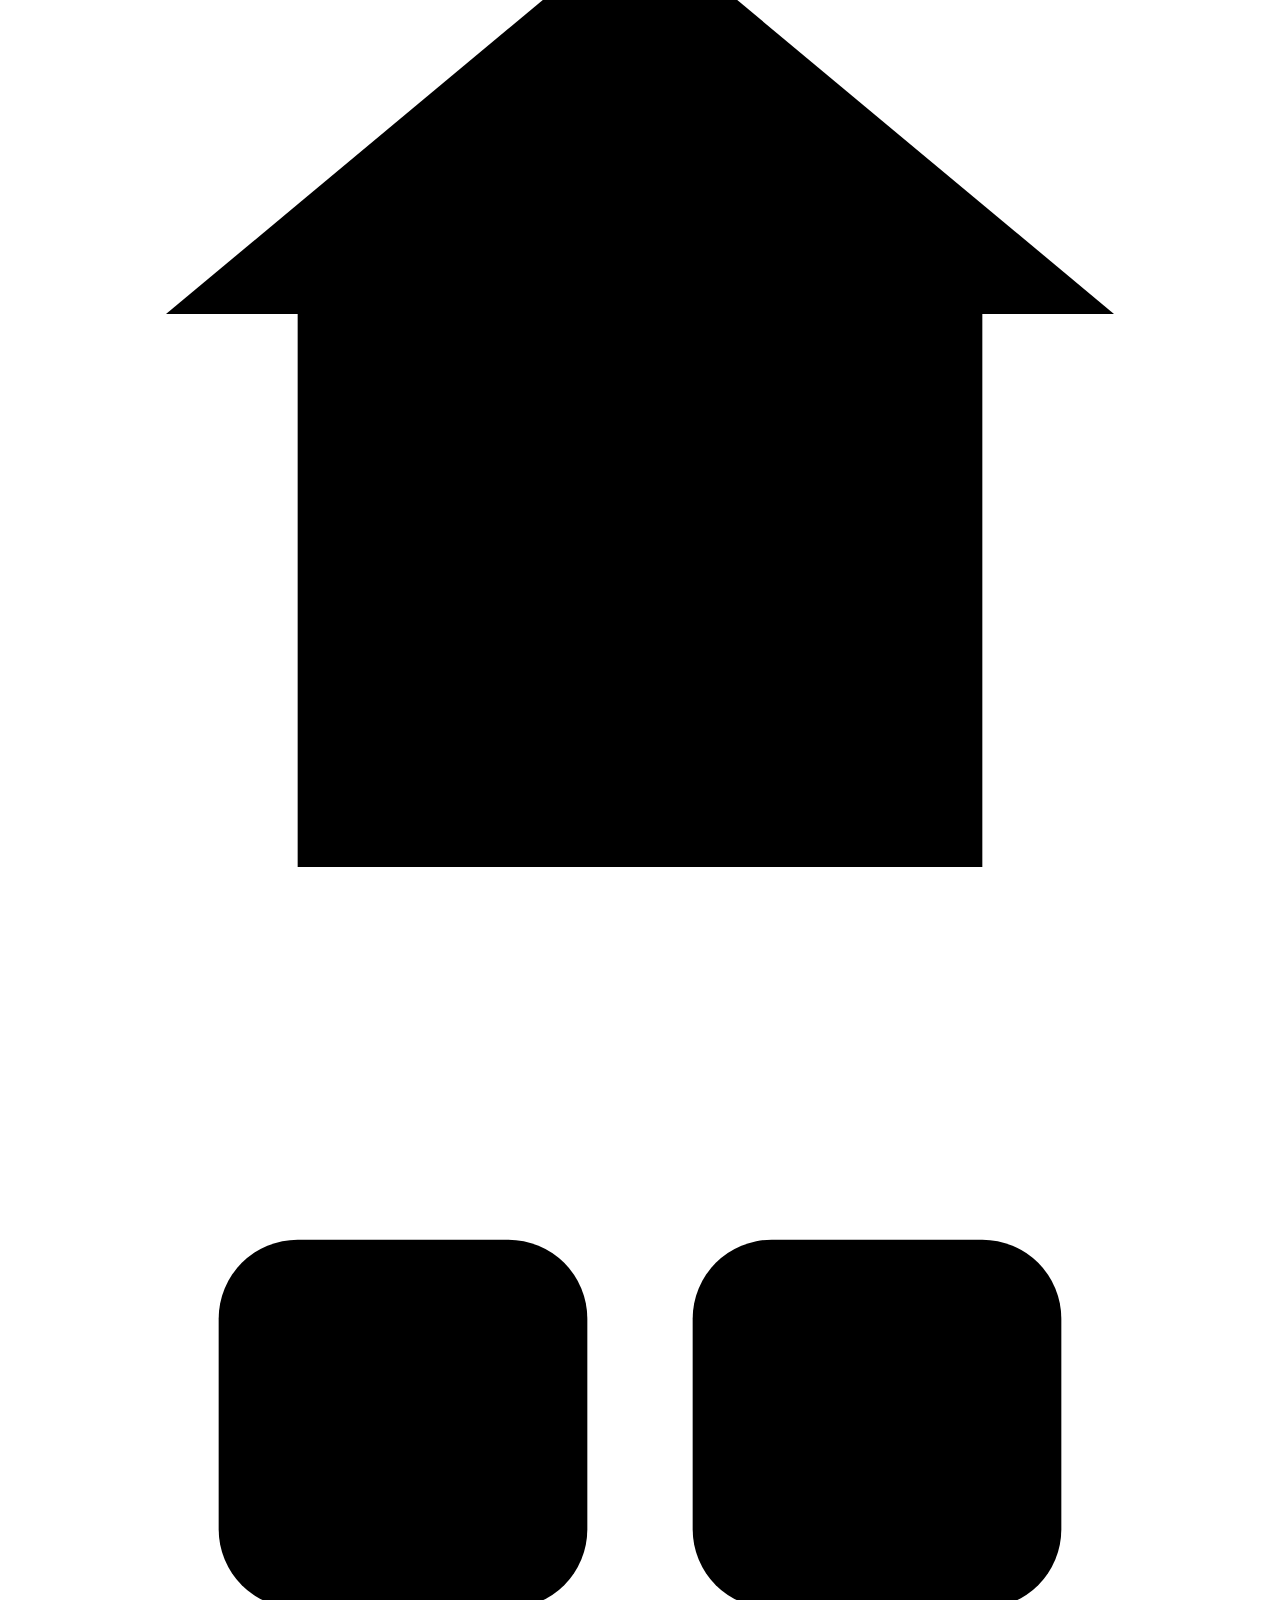
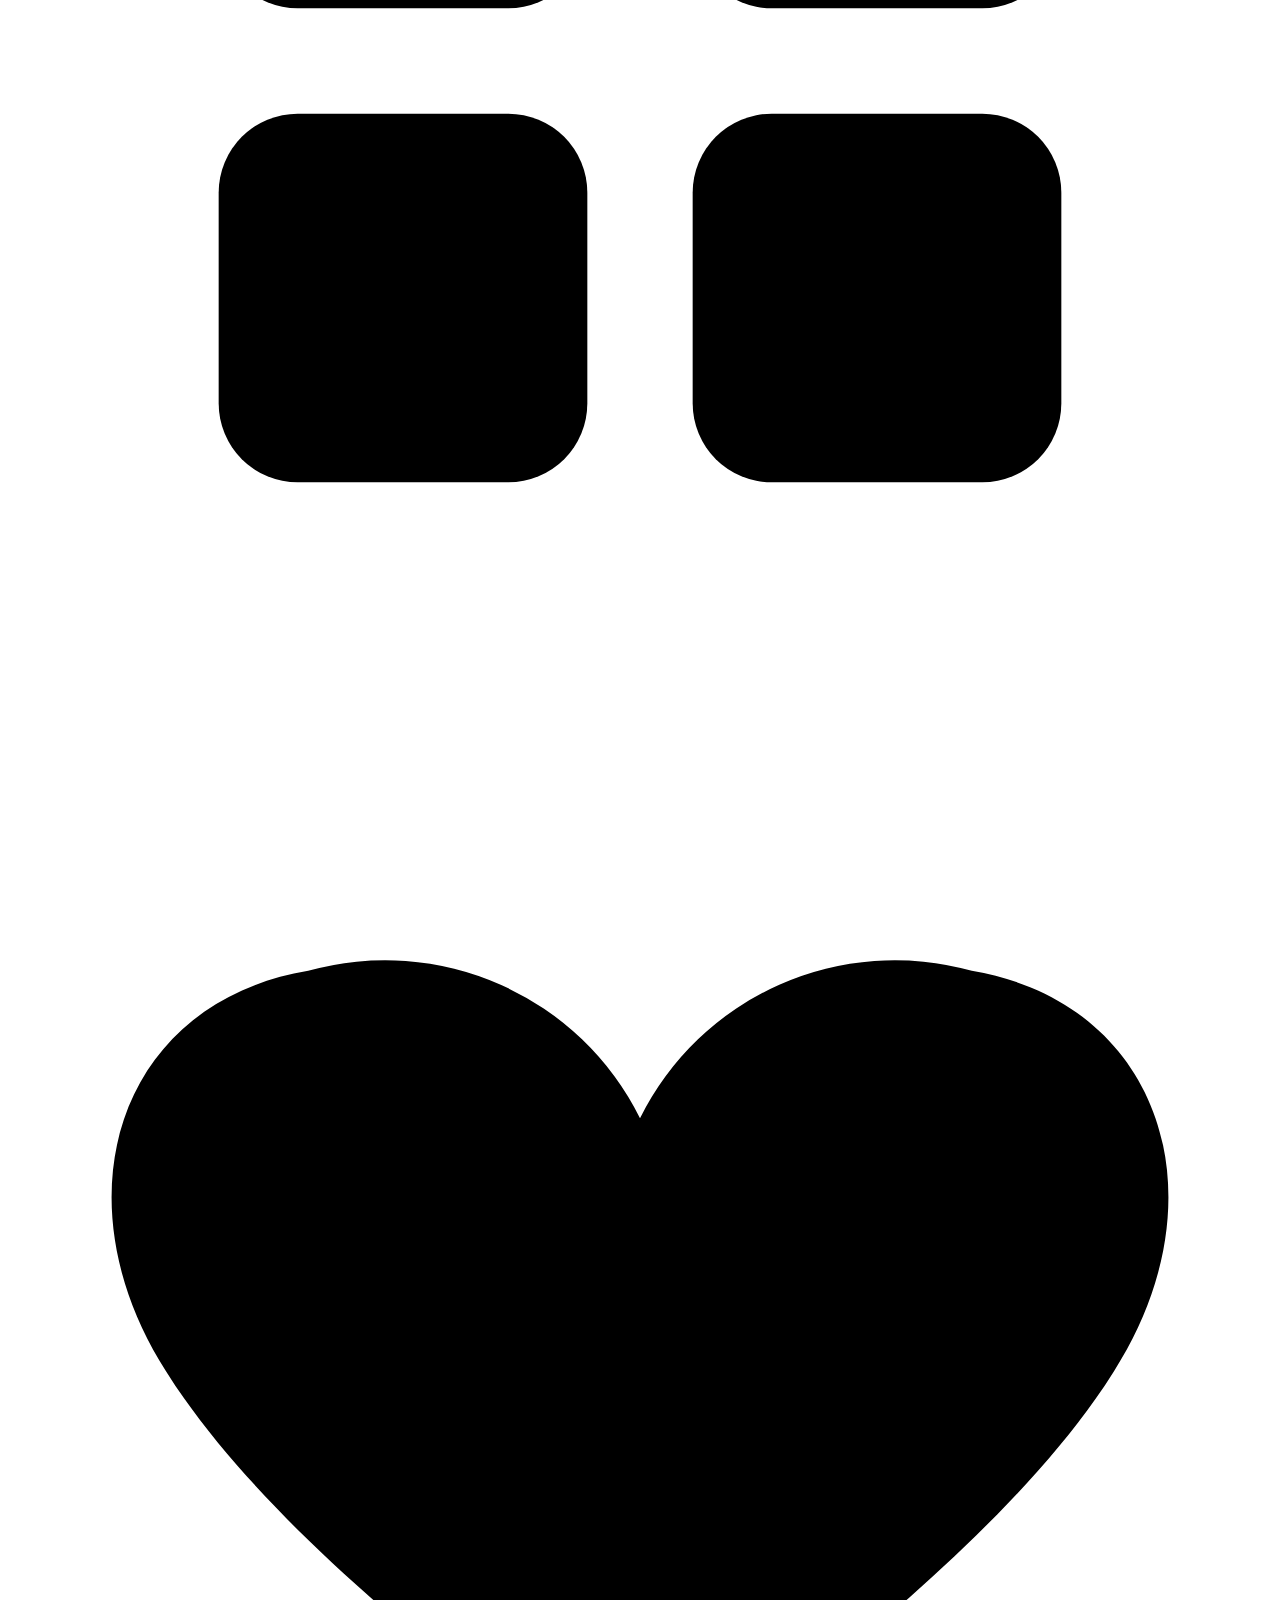
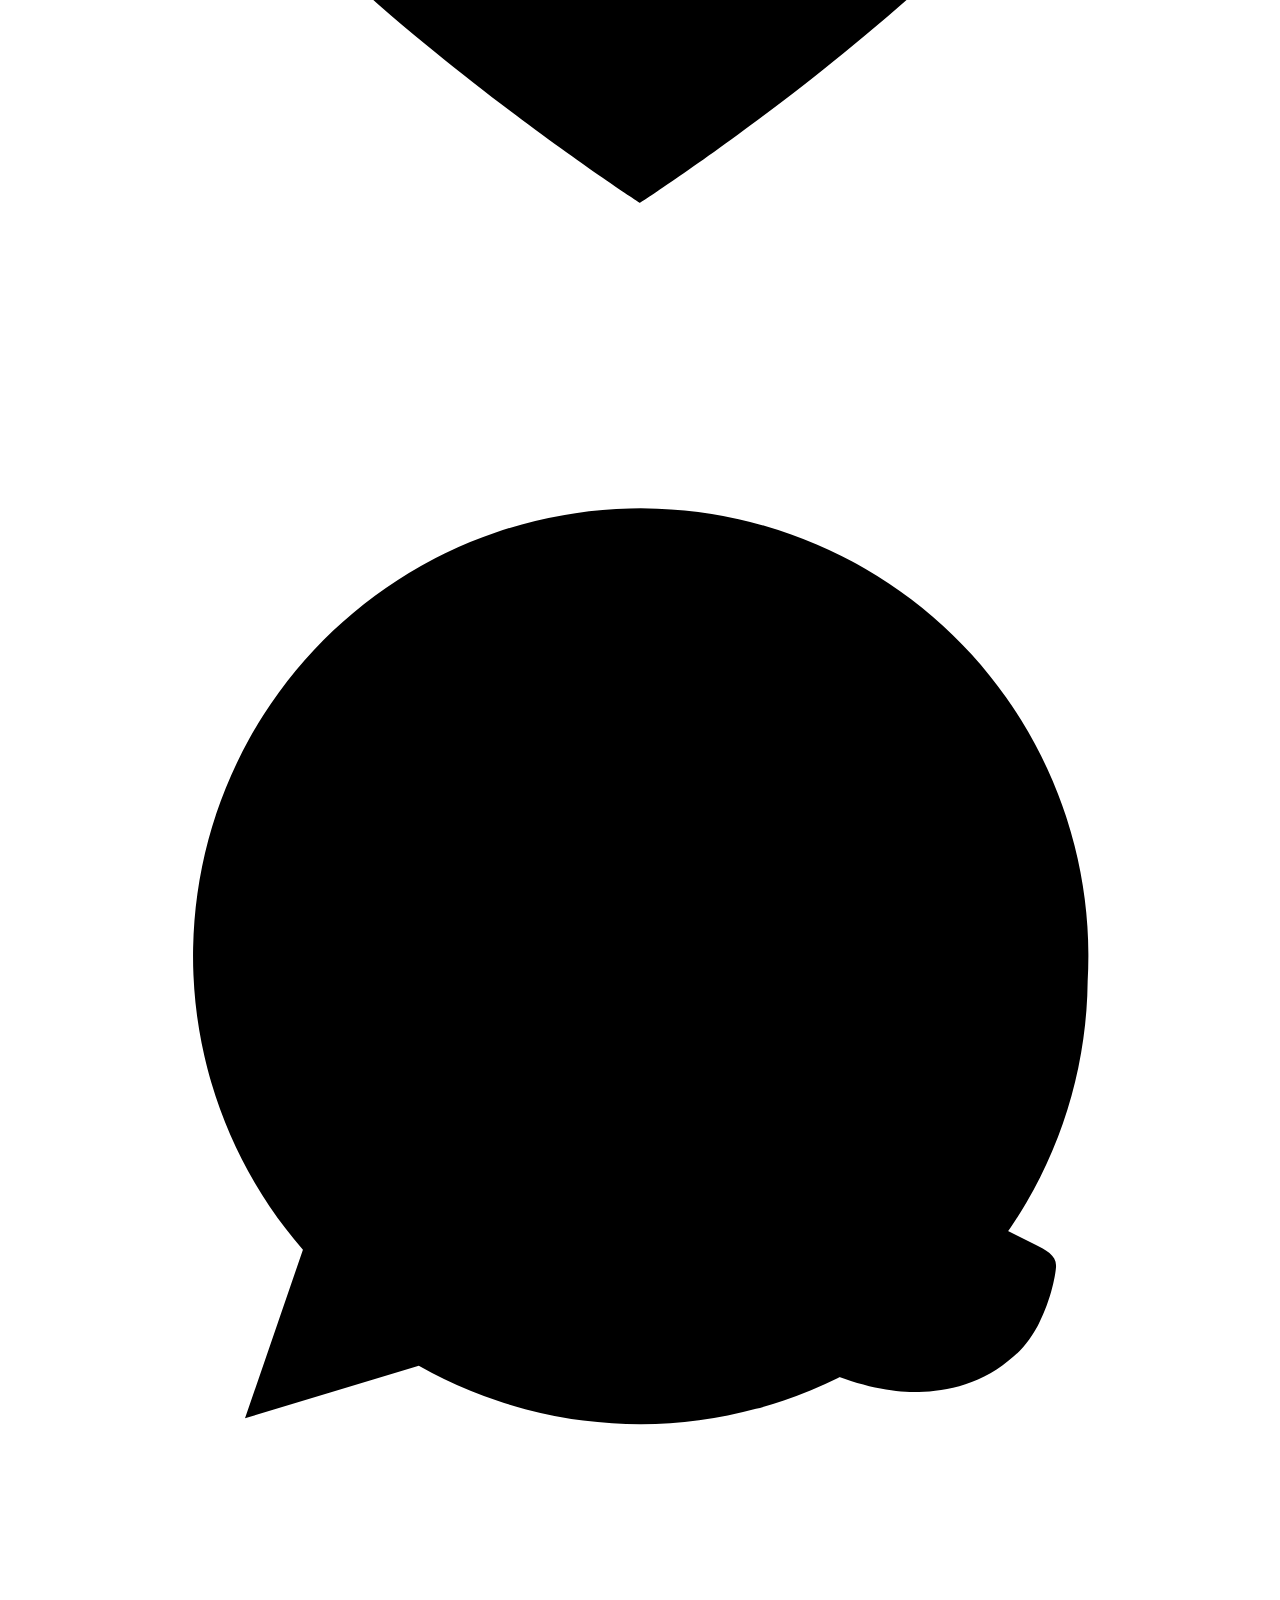
==== commit 66cf9acb: "Hide fallback warnings and bump asset cache version" ====
--- a/index.html
+++ b/index.html
@@ -183,8 +183,8 @@
       <svg class="nav-svg" viewBox="0 0 24 24" aria-hidden="true"><path d="M20.5 11.7A8.5 8.5 0 0 1 7.8 19l-3.3 1 1.1-3.2A8.5 8.5 0 1 1 20.5 11.7Z"/><path d="M9.1 9.4c.2-.4.4-.4.6-.4h.5c.2 0 .4 0 .5.4.2.4.8 2 .9 2.1.1.2.1.3 0 .5l-.4.6c-.1.1-.2.3 0 .5.2.4.8 1.3 1.8 2.1 1.2.9 2.2 1.2 2.5 1.4.2.1.4.1.5 0l.8-.9c.1-.2.3-.2.5-.1l2.2 1.1c.2.1.4.2.4.4 0 .2-.2 1.3-.9 1.8-.6.5-1.3.6-1.8.6-.4 0-1-.1-1.7-.4-2.9-1.3-4.8-4.4-5-4.8-.2-.3-1.2-1.6-1.2-3 0-1.4.7-2.1.9-2.4Z"/></svg>
     </a>
   </nav>
-<script src="api-config.js?v=20260510-6"></script>
-<script src="app.js?v=20260510-6"></script>
+<script src="api-config.js?v=20260510-7"></script>
+<script src="app.js?v=20260510-7"></script>
 </body>
 </html>
 
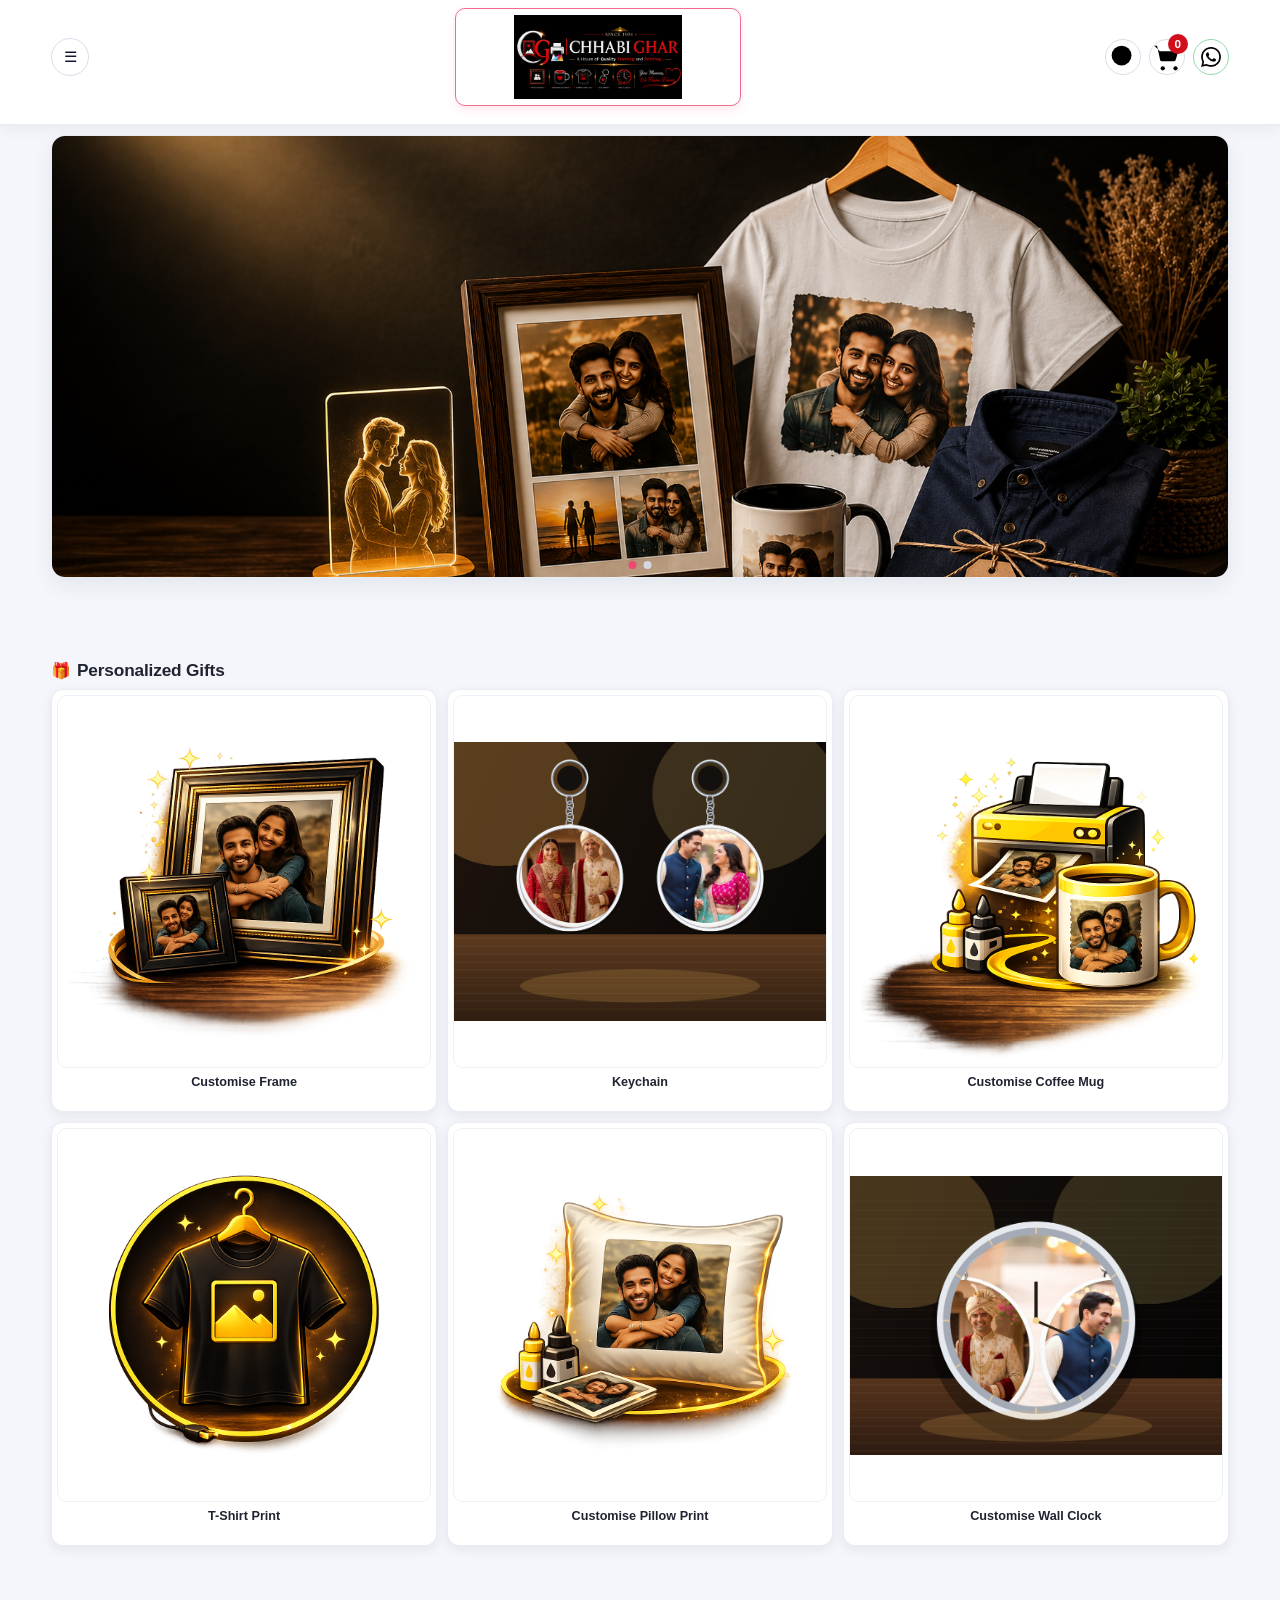
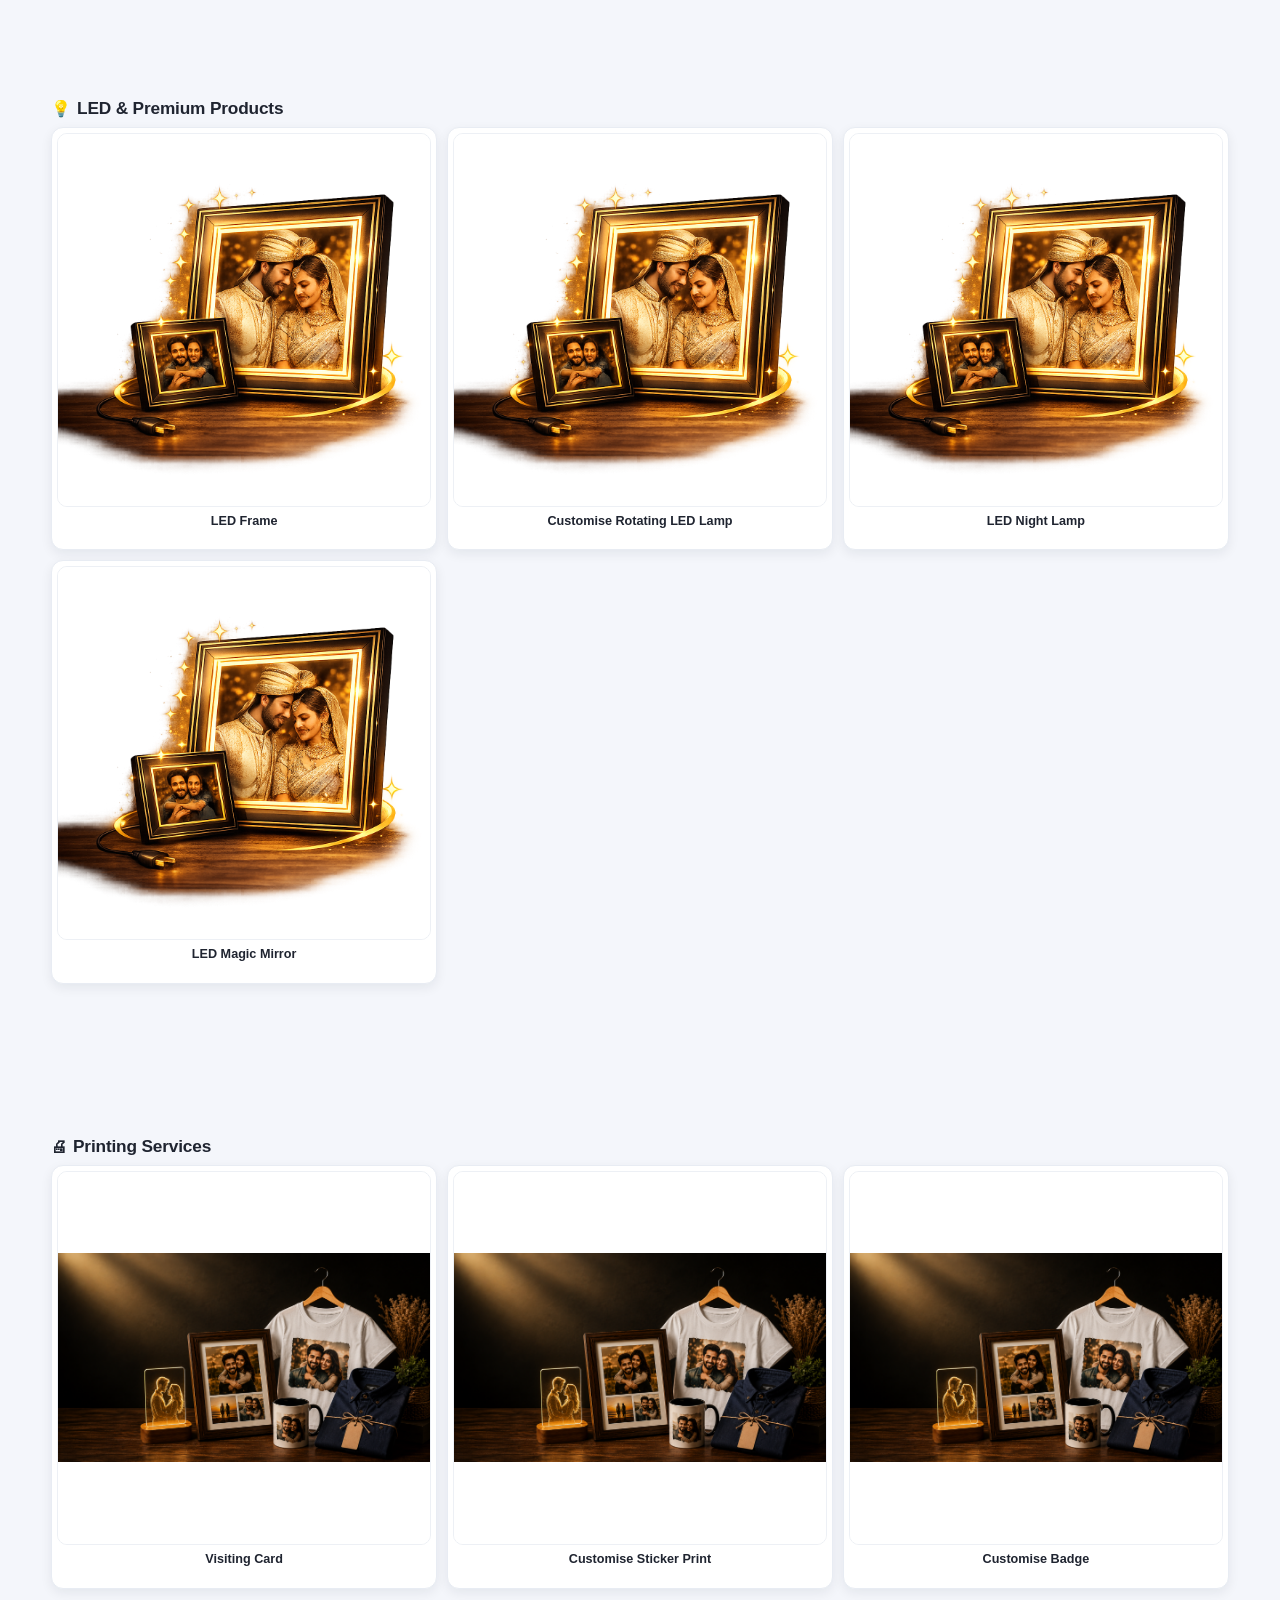
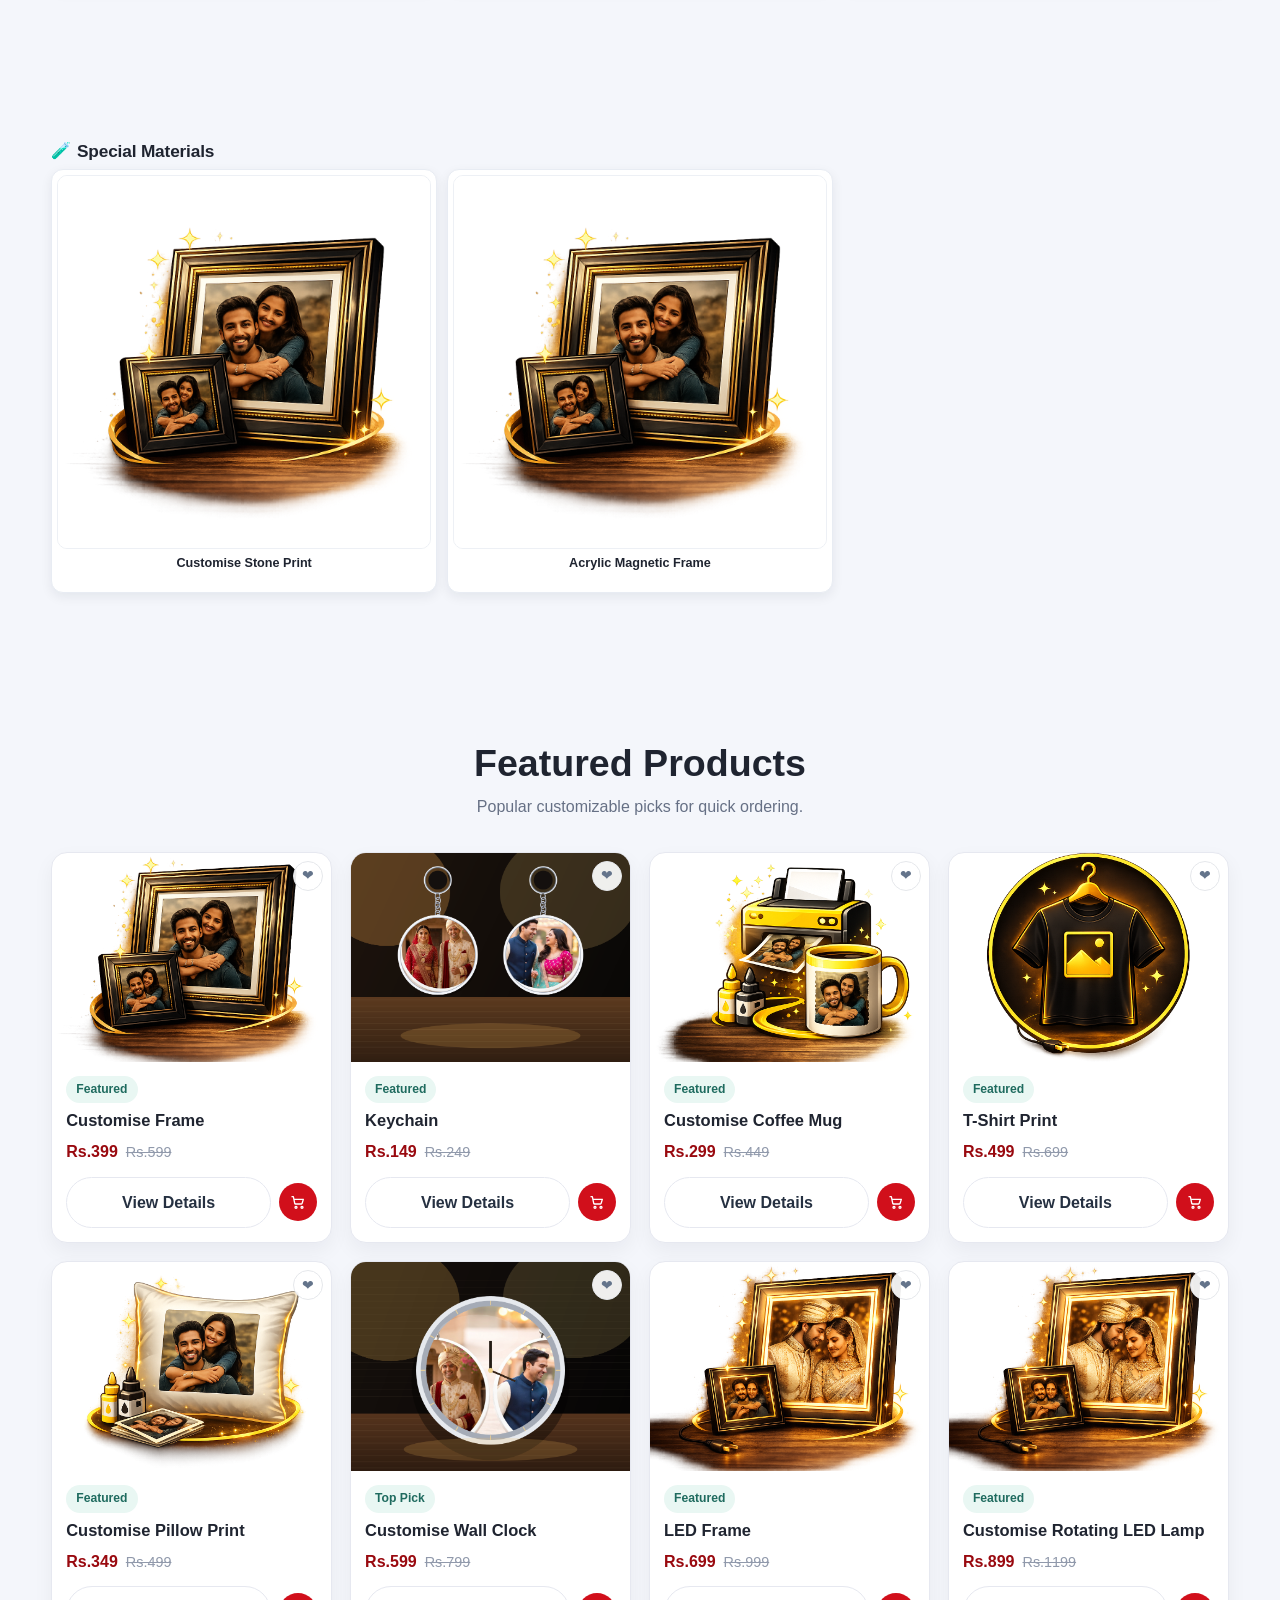
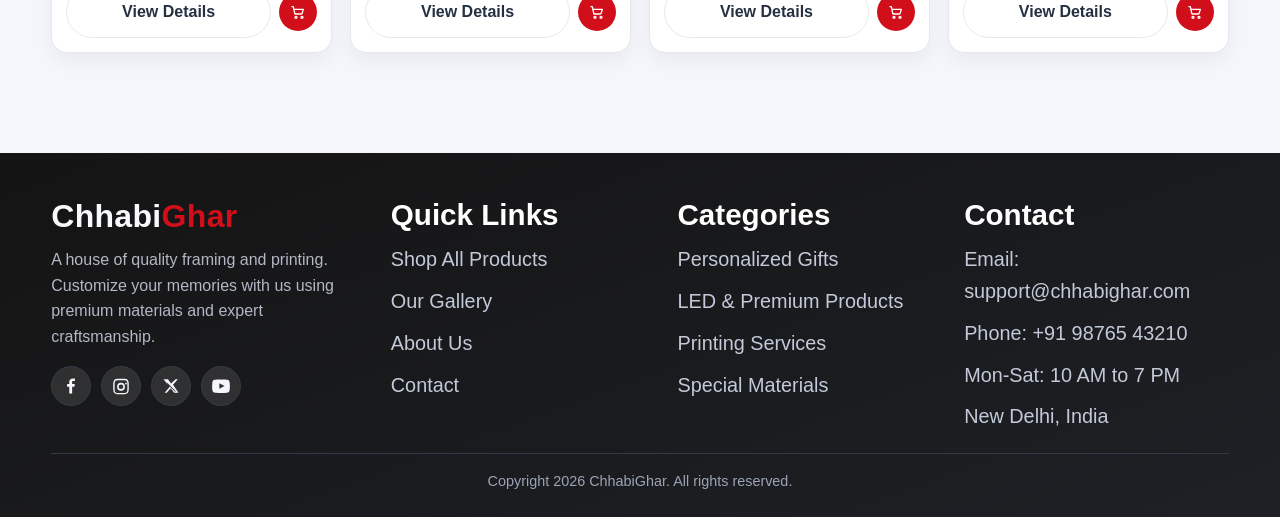
==== commit 48c5d854: "Initial website setup and UI/functional updates" ====
--- a/index.html
+++ b/index.html
@@ -7,11 +7,12 @@
   <link rel="preconnect" href="https://fonts.googleapis.com" />
   <link rel="preconnect" href="https://fonts.gstatic.com" crossorigin />
   <link href="https://fonts.googleapis.com/css2?family=Outfit:wght@300;400;500;600;700;800&family=Plus+Jakarta+Sans:wght@400;500;600;700&display=swap" rel="stylesheet" />
-  <link rel="stylesheet" href="styles.css" />
+  <link rel="stylesheet" href="styles.css?v=20260522-16" />
 </head>
-<body>
+<body class="home-page">
   <header>
     <div class="container header-main">
+      <button class="icon-btn menu-toggle js-menu-toggle" type="button" aria-label="Toggle menu" aria-expanded="false">&#9776;</button>
       <a class="brand" href="index.html" aria-label="CG Prints Home">
         <img src="CG p LOGO (1).png" alt="CG Prints Logo" />
       </a>
@@ -29,10 +30,15 @@
       </nav>
 
       <div class="header-actions">
-        <button class="icon-btn menu-toggle js-menu-toggle" type="button" aria-label="Toggle menu" aria-expanded="false">&#9776;</button>
+        <button class="icon-btn js-bottom-search" type="button" aria-label="Search products">
+          <svg class="nav-svg" viewBox="0 0 24 24" aria-hidden="true"><circle cx="11" cy="11" r="7"/><path d="m20 20-3.5-3.5"/></svg>
+        </button>
         <a class="icon-btn" href="cart.html" aria-label="Open cart">
-          <span>&#128722;</span>
+          <svg class="nav-svg" viewBox="0 0 24 24" aria-hidden="true"><circle cx="9" cy="20" r="1.5"/><circle cx="18" cy="20" r="1.5"/><path d="M3 4h2l2.2 10.3a1 1 0 0 0 1 .7h8.9a1 1 0 0 0 1-.8L20 8H7"/></svg>
           <span class="cart-count js-cart-count">0</span>
+        </a>
+        <a class="icon-btn icon-btn-whatsapp" href="https://wa.me/919876543210" target="_blank" rel="noopener" aria-label="WhatsApp">
+          <svg class="nav-svg" viewBox="0 0 24 24" aria-hidden="true"><path d="M20.5 11.7A8.5 8.5 0 0 1 7.8 19l-3.3 1 1.1-3.2A8.5 8.5 0 1 1 20.5 11.7Z"/><path d="M9.1 9.4c.2-.4.4-.4.6-.4h.5c.2 0 .4 0 .5.4.2.4.8 2 .9 2.1.1.2.1.3 0 .5l-.4.6c-.1.1-.2.3 0 .5.2.4.8 1.3 1.8 2.1 1.2.9 2.2 1.2 2.5 1.4.2.1.4.1.5 0l.8-.9c.1-.2.3-.2.5-.1l2.2 1.1c.2.1.4.2.4.4 0 .2-.2 1.3-.9 1.8-.6.5-1.3.6-1.8.6-.4 0-1-.1-1.7-.4-2.9-1.3-4.8-4.4-5-4.8-.2-.3-1.2-1.6-1.2-3 0-1.4.7-2.1.9-2.4Z"/></svg>
         </a>
       </div>
     </div>
@@ -55,59 +61,19 @@
       </div>
     </section>
 
-    <section class="categories categories-strip">
+    <section class="categories categories-strip home-sections-wrap">
       <div class="container">
-        <div class="section-head">
-          <h2>Shop By Categories</h2>
-          <p>Fast-moving collections built for gifting, school needs, and custom branding requirements.</p>
-        </div>
-        <p id="categoriesStatus" class="api-status">Loading categories...</p>
-        <div class="category-grid" id="categoriesGrid">
-          <a class="category-card js-category-link" data-category="led-frame" href="products.html?category=led-frame">
-            <div class="category-thumb">
-              <img src="CTEGORY/LED FRAME.png" alt="LED Frame category" />
-            </div>
-            <h3>LED Frame</h3>
-          </a>
-          <a class="category-card js-category-link" data-category="mug" href="products.html?category=mug">
-            <div class="category-thumb">
-              <img src="CTEGORY/MUG.png" alt="Mug category" />
-            </div>
-            <h3>Mug</h3>
-          </a>
-          <a class="category-card js-category-link" data-category="photo-frame" href="products.html?category=photo-frame">
-            <div class="category-thumb">
-              <img src="CTEGORY/PHOTO FRAME.png" alt="Photo Frame category" />
-            </div>
-            <h3>Photo Frame</h3>
-          </a>
-          <a class="category-card js-category-link" data-category="pillow" href="products.html?category=pillow">
-            <div class="category-thumb">
-              <img src="CTEGORY/PILLOW.png" alt="Pillow category" />
-            </div>
-            <h3>Pillow</h3>
-          </a>
-          <a class="category-card js-category-link" data-category="t-shirt" href="products.html?category=t-shirt">
-            <div class="category-thumb">
-              <img src="CTEGORY/T SHIRT.png" alt="T Shirt category" />
-            </div>
-            <h3>T Shirt</h3>
-          </a>
-        </div>
+        <div id="homeCategorySections" class="home-category-sections"></div>
       </div>
     </section>
 
-    <section id="featured">
+    <section id="featured" class="categories">
       <div class="container">
         <div class="section-head">
           <h2>Featured Products</h2>
-          <p>Customizable products ready for quick ordering.</p>
+          <p>Popular customizable picks for quick ordering.</p>
         </div>
-        <p id="productsStatus" class="api-status">Loading products...</p>
         <div class="product-grid" id="featuredProducts"></div>
-        <div class="show-all-wrap">
-          <a class="btn btn-light" href="products.html">Show All Products</a>
-        </div>
       </div>
     </section>
   </main>
@@ -148,11 +114,10 @@
         <div class="footer-col">
           <h3>Categories</h3>
           <ul>
-            <li><a href="products.html?category=led-frame">LED Frame</a></li>
-            <li><a href="products.html?category=mug">Mug</a></li>
-            <li><a href="products.html?category=photo-frame">Photo Frame</a></li>
-            <li><a href="products.html?category=pillow">Pillow</a></li>
-            <li><a href="products.html?category=t-shirt">T Shirt</a></li>
+            <li><a href="products.html?category=personalized-gifts">Personalized Gifts</a></li>
+            <li><a href="products.html?category=led-and-premium-products">LED &amp; Premium Products</a></li>
+            <li><a href="products.html?category=printing-services">Printing Services</a></li>
+            <li><a href="products.html?category=special-materials">Special Materials</a></li>
           </ul>
         </div>
 
@@ -172,24 +137,21 @@
   <nav class="fixed-bottom-nav">
     <a href="index.html" class="nav-icon active" aria-label="Home" data-nav="home">
       <svg class="nav-svg" viewBox="0 0 24 24" aria-hidden="true"><path d="M3 10.5 12 3l9 7.5"/><path d="M5.5 9.5V21h13V9.5"/><path d="M9.5 21v-6h5v6"/></svg>
+      <span class="nav-label">Home</span>
     </a>
-    <a href="products.html" class="nav-icon" aria-label="Products" data-nav="products">
+    <a href="products.html" class="nav-icon" aria-label="Product" data-nav="products">
       <svg class="nav-svg" viewBox="0 0 24 24" aria-hidden="true"><rect x="4" y="4" width="7" height="7" rx="1.5"/><rect x="13" y="4" width="7" height="7" rx="1.5"/><rect x="4" y="13" width="7" height="7" rx="1.5"/><rect x="13" y="13" width="7" height="7" rx="1.5"/></svg>
+      <span class="nav-label">Product</span>
     </a>
     <a href="wishlist.html" class="nav-icon" aria-label="Wishlist" data-nav="wishlist">
       <svg class="nav-svg" viewBox="0 0 24 24" aria-hidden="true"><path d="M12 21s-6.5-4.2-9-8.2C.9 9.5 2.1 5.8 5.7 5.2A5.4 5.4 0 0 1 12 8a5.4 5.4 0 0 1 6.3-2.8c3.6.6 4.8 4.3 2.7 7.6C18.5 16.8 12 21 12 21Z"/></svg>
+      <span class="nav-label">Wishlist</span>
     </a>
-    <a href="https://wa.me/919876543210" class="nav-icon nav-icon-whatsapp" aria-label="WhatsApp" target="_blank" rel="noopener" data-nav="whatsapp">
+<a href="https://wa.me/919876543210" class="nav-icon nav-icon-whatsapp" aria-label="WhatsApp" target="_blank" rel="noopener" data-nav="whatsapp">
       <svg class="nav-svg" viewBox="0 0 24 24" aria-hidden="true"><path d="M20.5 11.7A8.5 8.5 0 0 1 7.8 19l-3.3 1 1.1-3.2A8.5 8.5 0 1 1 20.5 11.7Z"/><path d="M9.1 9.4c.2-.4.4-.4.6-.4h.5c.2 0 .4 0 .5.4.2.4.8 2 .9 2.1.1.2.1.3 0 .5l-.4.6c-.1.1-.2.3 0 .5.2.4.8 1.3 1.8 2.1 1.2.9 2.2 1.2 2.5 1.4.2.1.4.1.5 0l.8-.9c.1-.2.3-.2.5-.1l2.2 1.1c.2.1.4.2.4.4 0 .2-.2 1.3-.9 1.8-.6.5-1.3.6-1.8.6-.4 0-1-.1-1.7-.4-2.9-1.3-4.8-4.4-5-4.8-.2-.3-1.2-1.6-1.2-3 0-1.4.7-2.1.9-2.4Z"/></svg>
+      <span class="nav-label">WhatsApp</span>
     </a>
   </nav>
-<script src="api-config.js?v=20260510-7"></script>
-<script src="app.js?v=20260510-7"></script>
+<script src="app.js?v=20260522-16"></script>
 </body>
 </html>
-
-
-
-
-
-
--- a/styles.css
+++ b/styles.css
@@ -0,0 +1,2909 @@
+:root {
+  --primary: #d10f1b;
+  --primary-dark: #99090f;
+  --ink: #1f2430;
+  --muted: #667085;
+  --surface: #f8f9fc;
+  --line: #e6e8f0;
+  --accent: #1f6b5f;
+  --shadow: 0 14px 34px rgba(16, 24, 40, 0.09);
+  --radius: 18px;
+  --wa-icon-url: url("assets/icons/whatsapp-icon.png");
+}
+
+* {
+  box-sizing: border-box;
+  margin: 0;
+  padding: 0;
+}
+
+html {
+  scroll-behavior: smooth;
+}
+
+body {
+  font-family: "Plus Jakarta Sans", "Segoe UI", sans-serif;
+  color: var(--ink);
+  background: radial-gradient(circle at top left, #fff5f5 0%, #ffffff 45%, #f8fafc 100%);
+  line-height: 1.6;
+  overflow-x: hidden;
+  padding-bottom: 0;
+}
+
+a {
+  text-decoration: none;
+  color: inherit;
+}
+
+img {
+  max-width: 100%;
+  display: block;
+}
+
+.container {
+  width: min(1180px, 92%);
+  margin: 0 auto;
+}
+
+
+header {
+  background: #050505;
+  backdrop-filter: blur(5px);
+  position: sticky;
+  top: 0;
+  z-index: 30;
+  border-bottom: 1px solid #1c1c1c;
+}
+
+.header-main {
+  display: grid;
+  grid-template-columns: auto 1fr auto;
+  align-items: center;
+  gap: 18px;
+  padding: 10px 0;
+}
+
+.brand {
+  display: flex;
+  align-items: center;
+  min-width: 175px;
+  justify-content: center;
+  background: transparent;
+  border: 0;
+  border-radius: 0;
+  padding: 0;
+  box-shadow: none;
+}
+
+.brand img {
+  width: 160px;
+  height: auto;
+  object-fit: contain;
+}
+
+header nav ul {
+  list-style: none;
+  display: flex;
+  justify-content: center;
+  gap: 20px;
+  font-weight: 600;
+  color: #f1f3f7;
+}
+
+header nav a {
+  padding: 9px 2px;
+  border-bottom: 2px solid transparent;
+  transition: 0.2s ease;
+}
+
+header nav a:hover,
+header nav a.active {
+  color: var(--primary);
+  border-color: var(--primary);
+}
+
+@media (min-width: 1025px) {
+  header nav ul {
+    justify-content: center;
+    gap: 20px;
+    flex-wrap: nowrap;
+  }
+}
+
+@media (min-width: 821px) {
+  .menu-toggle {
+    display: none !important;
+  }
+
+  header nav {
+    display: block !important;
+  }
+}
+
+.header-actions {
+  display: flex;
+  align-items: center;
+  gap: 7px;
+}
+
+/* Keep top header minimal: menu + cart only */
+.header-actions .icon-btn-whatsapp,
+.header-actions .js-bottom-search {
+  display: none !important;
+}
+.menu-toggle {
+  display: none;
+}
+
+.icon-btn {
+  border: 1px solid #3a3a3a;
+  background: #161616;
+  color: #ffffff;
+  border-radius: 999px;
+  width: 38px;
+  height: 38px;
+  display: grid;
+  place-items: center;
+  cursor: pointer;
+  transition: transform 0.18s ease, box-shadow 0.18s ease, border-color 0.2s ease, color 0.2s ease;
+  position: relative;
+  font-size: 0.96rem;
+}
+
+.icon-btn:hover {
+  border-color: var(--primary);
+  color: var(--primary);
+  transform: translateY(-1px);
+  box-shadow: 0 6px 14px rgba(0, 0, 0, 0.25);
+}
+
+.icon-btn-whatsapp {
+  color: #22c55e;
+  border-color: #2f5f48;
+}
+
+.icon-btn-whatsapp > * {
+  display: none !important;
+}
+
+.icon-btn-whatsapp::before {
+  content: "";
+  width: 20px;
+  height: 20px;
+  background-image: var(--wa-icon-url);
+  background-repeat: no-repeat;
+  background-position: center;
+  background-size: contain;
+}
+
+.cart-count {
+  position: absolute;
+  top: -6px;
+  right: -4px;
+  min-width: 20px;
+  height: 20px;
+  border-radius: 99px;
+  background: var(--primary);
+  color: #fff;
+  font-size: 0.73rem;
+  font-weight: 700;
+  display: grid;
+  place-items: center;
+  padding-inline: 5px;
+}
+
+section {
+  padding: 68px 0;
+}
+
+.hero {
+  padding: 26px 0 12px;
+}
+
+.banner-showcase .container {
+  position: relative;
+}
+
+.banner-slider {
+  border: 1px solid var(--line);
+  border-radius: var(--radius);
+  overflow: hidden;
+  box-shadow: var(--shadow);
+  background: #fff;
+  position: relative;
+}
+
+.banner-slide {
+  display: none;
+}
+
+.banner-slide.is-active {
+  display: block;
+}
+
+.banner-slide img {
+  width: 100%;
+  aspect-ratio: 16 / 7;
+  object-fit: cover;
+}
+
+.banner-control {
+  position: absolute;
+  top: 50%;
+  transform: translateY(-50%);
+  width: 40px;
+  height: 40px;
+  border-radius: 999px;
+  border: 1px solid rgba(255, 255, 255, 0.5);
+  background: rgba(0, 0, 0, 0.45);
+  color: #fff;
+  font-size: 1.6rem;
+  line-height: 1;
+  cursor: pointer;
+}
+
+.banner-control.prev {
+  left: 12px;
+}
+
+.banner-control.next {
+  right: 12px;
+}
+
+.banner-dots {
+  position: absolute;
+  left: 50%;
+  transform: translateX(-50%);
+  bottom: 12px;
+  display: flex;
+  gap: 7px;
+}
+
+.banner-dot {
+  width: 10px;
+  height: 10px;
+  border-radius: 999px;
+  background: rgba(255, 255, 255, 0.65);
+  border: 1px solid rgba(0, 0, 0, 0.2);
+}
+
+.banner-dot.is-active {
+  background: var(--primary);
+  border-color: var(--primary-dark);
+}
+
+.hero-grid {
+  display: grid;
+  grid-template-columns: 1.08fr 1fr;
+  gap: 20px;
+  align-items: stretch;
+}
+
+.hero-copy {
+  background: linear-gradient(130deg, #fff, #fff5fb);
+  border: 1px solid var(--line);
+  border-radius: var(--radius);
+  padding: 30px;
+  box-shadow: var(--shadow);
+  display: flex;
+  flex-direction: column;
+  justify-content: center;
+}
+
+.eyebrow {
+  color: var(--primary-dark);
+  font-weight: 700;
+  text-transform: uppercase;
+  letter-spacing: 0.08em;
+  font-size: 0.76rem;
+}
+
+h1,
+h2,
+h3 {
+  font-family: "Outfit", "Segoe UI", sans-serif;
+  line-height: 1.2;
+}
+
+h1 {
+  font-size: clamp(2rem, 4vw, 3.3rem);
+  margin: 10px 0;
+}
+
+h2 {
+  font-size: clamp(1.6rem, 3vw, 2.35rem);
+}
+
+.hero-copy p {
+  color: var(--muted);
+  max-width: 48ch;
+  margin-bottom: 24px;
+}
+
+.cta-row {
+  display: flex;
+  gap: 12px;
+  flex-wrap: wrap;
+}
+
+.btn {
+  border: 0;
+  border-radius: 999px;
+  padding: 12px 20px;
+  font-weight: 700;
+  cursor: pointer;
+  transition: 0.2s ease;
+  font-family: inherit;
+  display: inline-block;
+  text-align: center;
+}
+
+.btn-primary {
+  background: var(--primary);
+  color: #fff;
+}
+
+.btn-primary:hover {
+  background: var(--primary-dark);
+  transform: translateY(-1px);
+}
+
+.btn-light {
+  background: #fff;
+  border: 1px solid var(--line);
+  color: #253041;
+}
+
+.btn-light:hover {
+  border-color: #bdc4d2;
+}
+
+.hero-banner {
+  border-radius: var(--radius);
+  overflow: hidden;
+  border: 1px solid var(--line);
+  box-shadow: var(--shadow);
+  min-height: 100%;
+}
+
+.hero-banner img {
+  width: 100%;
+  height: 100%;
+  object-fit: cover;
+}
+
+.section-head {
+  text-align: center;
+  margin-bottom: 32px;
+}
+
+.section-head p {
+  color: var(--muted);
+  max-width: 60ch;
+  margin: 8px auto 0;
+}
+
+.categories {
+  background: var(--surface);
+  border-top: 1px solid var(--line);
+  border-bottom: 1px solid var(--line);
+}
+
+.category-grid,
+.product-grid,
+.blogs-grid {
+  display: grid;
+  gap: 16px;
+}
+
+.category-grid {
+  grid-template-columns: repeat(5, 1fr);
+}
+
+.category-card,
+.panel,
+.product-card,
+.blog-card,
+.cart-panel,
+.contact-form {
+  background: #fff;
+  border: 1px solid var(--line);
+  border-radius: 16px;
+}
+
+.category-card {
+  padding: 16px;
+  text-align: center;
+  transition: 0.25s;
+  display: block;
+  color: inherit;
+  text-decoration: none;
+}
+
+.category-grid-parent {
+  grid-template-columns: repeat(4, minmax(0, 1fr));
+  gap: 12px;
+}
+
+.category-card-parent {
+  cursor: pointer;
+  width: 100%;
+  border-radius: 18px;
+  padding: 12px 10px;
+  min-height: 112px;
+  background: #fff;
+}
+
+.category-card-parent .category-emoji {
+  width: 54px;
+  height: 54px;
+  margin: 0 auto 8px;
+  border-radius: 50%;
+  display: grid;
+  place-items: center;
+  font-size: 1.45rem;
+  border: 1px solid #eadfcb;
+  background: linear-gradient(135deg, #fff8ea, #fff);
+}
+
+.category-card-parent h3 {
+  font-size: 0.92rem;
+  line-height: 1.25;
+}
+
+.category-card-parent.is-active {
+  border-color: #cab692;
+  box-shadow: 0 8px 18px rgba(89, 65, 31, 0.12);
+}
+
+.subcategory-panel {
+  margin-top: 12px;
+  background: #fff;
+  border: 1px solid var(--line);
+  border-radius: 16px;
+  padding: 12px 14px;
+  max-height: 0;
+  overflow: hidden;
+  opacity: 0;
+  transform: translateY(-6px);
+  transition: max-height 0.3s ease, opacity 0.25s ease, transform 0.25s ease;
+}
+
+.subcategory-panel.is-open {
+  max-height: 420px;
+  opacity: 1;
+  transform: translateY(0);
+}
+
+.subcategory-panel h3 {
+  font-size: 1.02rem;
+  margin-bottom: 8px;
+}
+
+.subcategory-list {
+  margin: 0;
+  padding-left: 18px;
+  display: grid;
+  gap: 6px;
+}
+
+.home-sections-wrap {
+  padding-top: 14px;
+  padding-bottom: 18px;
+}
+
+.home-category-sections {
+  display: grid;
+  gap: 16px;
+}
+
+.home-category-block {
+  content-visibility: visible;
+  contain: none;
+  margin: 0;
+}
+
+.home-section-head {
+  display: flex;
+  align-items: center;
+  justify-content: space-between;
+  gap: 10px;
+  margin-bottom: 10px;
+}
+
+.home-category-block h2 {
+  font-size: 1.72rem;
+  font-weight: 800;
+  margin: 0;
+  padding: 0;
+  border-bottom: 0;
+  display: flex;
+  align-items: center;
+  gap: 8px;
+  justify-content: flex-start;
+  text-align: left;
+}
+
+.home-heading-icon {
+  width: 25px;
+  height: 25px;
+  border-radius: 50%;
+  display: grid;
+  place-items: center;
+  font-size: 0.82rem;
+  border: 1px solid #ecd9b5;
+  background: linear-gradient(140deg, #fff7e7, #fff);
+}
+
+.home-view-all {
+  font-size: 0.87rem;
+  font-weight: 700;
+  color: #e11d48;
+  white-space: nowrap;
+}
+
+.home-subcategory-grid {
+  display: grid;
+  grid-template-columns: repeat(3, minmax(0, 1fr));
+  gap: 10px;
+  grid-auto-rows: auto;
+  align-items: start;
+  justify-content: stretch;
+}
+
+.home-subcard {
+  display: flex;
+  flex-direction: column;
+  gap: 7px;
+  justify-content: flex-start;
+  align-items: stretch;
+  text-align: left;
+  color: inherit;
+  text-decoration: none;
+  background: #fff;
+  border: 1px solid #ebeff6;
+  border-radius: 14px;
+  padding: 6px;
+  min-height: 164px;
+  box-shadow: 0 4px 12px rgba(15, 23, 42, 0.06);
+  transition: transform 0.2s ease, box-shadow 0.2s ease;
+}
+
+.home-subcard:hover {
+  transform: translateY(-2px) scale(1.01);
+  box-shadow: 0 10px 24px rgba(15, 23, 42, 0.12);
+}
+
+.home-subcard:active {
+  transform: scale(0.99);
+}
+
+.home-subcard-media {
+  width: 100%;
+  aspect-ratio: 4 / 3;
+  border-radius: 12px;
+  border: 1px solid #edf0f5;
+  background: #fff;
+  overflow: hidden;
+  transition: transform 0.2s ease, box-shadow 0.2s ease;
+}
+
+.home-subcard:hover .home-subcard-media {
+  transform: translateY(-1px);
+}
+
+.home-subcard-media img {
+  width: 100%;
+  height: 100%;
+  object-fit: contain;
+  background: #fff;
+}
+
+.home-subcard-title {
+  margin: 0;
+  font-size: 0.82rem;
+  line-height: 1.22;
+  font-weight: 600;
+  text-align: center;
+  display: -webkit-box;
+  -webkit-line-clamp: 2;
+  -webkit-box-orient: vertical;
+  overflow: hidden;
+  min-height: calc(1.22em * 2);
+}
+
+.category-card:hover {
+  transform: translateY(-4px);
+  box-shadow: var(--shadow);
+  border-color: #ced4e2;
+}
+
+.category-thumb {
+  width: 88px;
+  height: 88px;
+  border-radius: 50%;
+  margin: 0 auto 10px;
+  overflow: hidden;
+  background: linear-gradient(135deg, #ffecec, #fff6f6);
+  border: 1px solid #f0dada;
+}
+
+.category-thumb img {
+  width: 100%;
+  height: 100%;
+  object-fit: cover;
+}
+
+.product-grid {
+  grid-template-columns: repeat(4, 1fr);
+  gap: 18px;
+}
+
+.product-card {
+  overflow: hidden;
+  display: flex;
+  flex-direction: column;
+  box-shadow: 0 8px 20px rgba(16, 24, 40, 0.05);
+  cursor: pointer;
+  position: relative;
+}
+
+.product-wishlist-btn {
+  position: absolute;
+  top: 8px;
+  right: 8px;
+  z-index: 3;
+  border: 1px solid #e5e7eb;
+  background: rgba(255, 255, 255, 0.92);
+  color: #64748b;
+  width: 30px;
+  height: 30px;
+  border-radius: 999px;
+  display: grid;
+  place-items: center;
+  cursor: pointer;
+  font-size: 0.9rem;
+  line-height: 1;
+}
+
+.product-wishlist-btn.is-active {
+  color: #e11d48;
+  border-color: #fecdd3;
+  background: #fff1f4;
+}
+
+.live-search-wrap {
+  display: flex;
+  gap: 8px;
+  align-items: center;
+}
+
+.live-search-wrap input {
+  flex: 1;
+}
+
+.live-search-wrap .btn {
+  min-width: 84px;
+}
+
+.floating-whatsapp-btn {
+  position: fixed;
+  right: 14px;
+  bottom: calc(84px + env(safe-area-inset-bottom));
+  z-index: 96;
+  background: #22c55e;
+  color: #fff;
+  border-radius: 999px;
+  padding: 10px 14px;
+  font-size: 0.8rem;
+  font-weight: 700;
+  box-shadow: 0 10px 22px rgba(34, 197, 94, 0.35);
+}
+
+.floating-whatsapp-btn:hover {
+  background: #16a34a;
+}
+
+@media (min-width: 821px) {
+  .floating-whatsapp-btn {
+    bottom: 20px;
+  }
+}
+
+.js-wishlist-count {
+  position: absolute;
+  top: -5px;
+  right: -4px;
+  min-width: 16px;
+  height: 16px;
+  border-radius: 999px;
+  background: #e11d48;
+  color: #fff;
+  font-size: 0.56rem;
+  font-weight: 700;
+  display: grid;
+  place-items: center;
+  padding-inline: 3px;
+}
+
+.product-card img,
+.blog-card img {
+  width: 100%;
+  aspect-ratio: 4 / 3;
+  object-fit: cover;
+}
+
+.product-info {
+  padding: 14px;
+  display: grid;
+  gap: 8px;
+}
+
+.product-title {
+  font-weight: 700;
+  font-size: 1.03rem;
+}
+
+.price-row {
+  display: flex;
+  align-items: baseline;
+  gap: 8px;
+}
+
+.price {
+  color: var(--primary-dark);
+  font-weight: 800;
+}
+
+.old-price {
+  color: #9099ab;
+  text-decoration: line-through;
+  font-size: 0.9rem;
+}
+
+.chip {
+  font-size: 0.76rem;
+  font-weight: 700;
+  color: var(--accent);
+  background: #e9f7f3;
+  width: fit-content;
+  padding: 4px 10px;
+  border-radius: 999px;
+}
+
+.product-info .btn {
+  margin-top: 6px;
+  width: 100%;
+}
+
+.product-detail {
+  display: grid;
+  grid-template-columns: 1.1fr 1fr;
+  gap: 24px;
+  align-items: center;
+}
+
+.product-detail-media img {
+  width: 100%;
+  border-radius: 14px;
+  border: 1px solid var(--line);
+  object-fit: cover;
+  aspect-ratio: 4 / 3;
+}
+
+.product-detail-body h1 {
+  margin: 8px 0 8px;
+  font-size: clamp(1.6rem, 3.2vw, 2.5rem);
+}
+
+.product-detail-category {
+  color: var(--muted);
+  margin-bottom: 8px;
+}
+
+.product-detail-actions {
+  margin-top: 12px;
+  display: flex;
+  gap: 10px;
+  flex-wrap: wrap;
+}
+
+.product-detail-actions .btn {
+  min-width: 180px;
+}
+
+.show-all-wrap {
+  margin-top: 22px;
+  text-align: center;
+}
+
+.page-hero {
+  padding: 38px 0;
+}
+
+.page-hero .panel {
+  padding: 30px;
+  box-shadow: var(--shadow);
+}
+
+.about-grid,
+.contact-grid,
+.cart-layout {
+  display: grid;
+  gap: 18px;
+  grid-template-columns: 1fr 1fr;
+}
+
+.auth-grid {
+  display: grid;
+  gap: 18px;
+  grid-template-columns: 1fr 1fr;
+}
+
+.panel {
+  padding: 24px;
+  box-shadow: 0 7px 16px rgba(16, 24, 40, 0.04);
+}
+
+.panel p,
+.blog-body p,
+.list-muted {
+  color: var(--muted);
+}
+
+.api-status {
+  margin: 10px 0 12px;
+  font-size: 0.94rem;
+  color: #475467;
+}
+
+.api-status.success {
+  color: #087443;
+}
+
+.api-status.warn {
+  color: #9a6700;
+}
+
+.api-status.error {
+  color: #b42318;
+}
+
+.stat-row {
+  display: grid;
+  grid-template-columns: repeat(3, 1fr);
+  gap: 10px;
+  margin-top: 16px;
+}
+
+.stat {
+  border: 1px solid var(--line);
+  border-radius: 12px;
+  padding: 14px;
+  text-align: center;
+  background: #fcfdff;
+}
+
+.stat strong {
+  display: block;
+  font-family: "Outfit", sans-serif;
+  font-size: 1.4rem;
+  color: var(--primary-dark);
+}
+
+.blogs-grid {
+  grid-template-columns: repeat(3, 1fr);
+}
+
+.blog-card {
+  overflow: hidden;
+  box-shadow: 0 10px 20px rgba(16, 24, 40, 0.05);
+}
+
+.blog-card img {
+  aspect-ratio: 16 / 10;
+}
+
+.blog-body {
+  padding: 16px;
+}
+
+.read-link {
+  color: var(--primary-dark);
+  font-weight: 700;
+}
+
+.contact-grid {
+  grid-template-columns: 1fr 1fr;
+}
+
+.contact-list {
+  display: grid;
+  gap: 12px;
+  color: #344054;
+}
+
+form,
+.contact-form {
+  display: grid;
+  gap: 10px;
+}
+
+.contact-form {
+  padding: 24px;
+}
+
+.auth-form {
+  padding: 24px;
+}
+
+.auth-form h3 {
+  margin-bottom: 4px;
+}
+
+.auth-form p {
+  color: var(--muted);
+  margin-bottom: 4px;
+}
+
+.auth-help-row {
+  display: flex;
+  align-items: center;
+  justify-content: space-between;
+  gap: 10px;
+  flex-wrap: wrap;
+}
+
+.auth-check {
+  display: inline-flex;
+  align-items: center;
+  gap: 8px;
+  color: #344054;
+  font-size: 0.95rem;
+}
+
+.auth-check input {
+  width: auto;
+}
+
+.auth-link {
+  color: var(--primary-dark);
+  font-weight: 700;
+  font-size: 0.94rem;
+}
+
+.auth-link:hover {
+  color: var(--primary);
+}
+
+.auth-alt {
+  border-top: 1px solid var(--line);
+  margin-top: 4px;
+  padding-top: 10px;
+  text-align: center;
+  color: #475467;
+  font-size: 0.94rem;
+}
+
+input,
+textarea {
+  width: 100%;
+  border: 1px solid var(--line);
+  border-radius: 12px;
+  padding: 11px 13px;
+  font: inherit;
+  color: #111827;
+  background: #fff;
+}
+
+textarea {
+  min-height: 120px;
+  resize: vertical;
+}
+
+.cart-panel {
+  padding: 22px;
+}
+
+.checkout-fields {
+  margin-top: 14px;
+  display: grid;
+  gap: 8px;
+}
+
+.cart-item {
+  border: 1px solid var(--line);
+  border-radius: 12px;
+  padding: 12px;
+  display: grid;
+  gap: 8px;
+  margin-bottom: 10px;
+}
+
+.cart-item-head {
+  display: flex;
+  justify-content: space-between;
+  gap: 10px;
+}
+
+.qty-row {
+  display: flex;
+  align-items: center;
+  gap: 8px;
+}
+
+.qty-btn {
+  width: 28px;
+  height: 28px;
+  border-radius: 8px;
+  border: 1px solid var(--line);
+  background: #fff;
+  cursor: pointer;
+  font-weight: 700;
+}
+
+.site-footer {
+  background: linear-gradient(160deg, #141414 0%, #1e2025 100%);
+  color: #d9deea;
+  padding: 44px 0 24px;
+  margin-top: 32px;
+}
+
+.footer-grid-premium {
+  display: grid;
+  grid-template-columns: 1.2fr 1fr 1fr 1fr;
+  gap: 22px;
+}
+
+.footer-brand-panel p {
+  color: #b2b8c6;
+  margin-top: 12px;
+  max-width: 32ch;
+}
+
+.footer-brand-row {
+  display: flex;
+  align-items: center;
+  gap: 10px;
+}
+
+.footer-logo {
+  width: 46px;
+  height: 46px;
+  border-radius: 10px;
+  object-fit: cover;
+  border: 1px solid #383d4a;
+}
+
+.footer-brand-row h3 {
+  color: #f8f9fc;
+  font-size: 2rem;
+  font-weight: 800;
+  letter-spacing: 0.01em;
+}
+
+.footer-brand-row h3 span {
+  color: var(--primary);
+}
+
+.social-links {
+  display: flex;
+  gap: 10px;
+  margin-top: 16px;
+}
+
+.social-links a {
+  width: 40px;
+  height: 40px;
+  border-radius: 999px;
+  display: grid;
+  place-items: center;
+  background: rgba(255, 255, 255, 0.1);
+  color: #f5f6fb;
+  border: 1px solid #353b48;
+  transition: 0.2s ease;
+}
+
+.social-links a:hover {
+  background: var(--primary);
+  border-color: var(--primary);
+}
+
+.social-links svg {
+  width: 18px;
+  height: 18px;
+  fill: currentColor;
+}
+
+.footer-col h3 {
+  color: #fff;
+  font-size: 1.85rem;
+  margin-bottom: 12px;
+}
+
+.footer-col ul {
+  list-style: none;
+  display: grid;
+  gap: 10px;
+  color: #c2cad9;
+  font-size: 1.24rem;
+}
+
+.footer-col a:hover {
+  color: #fff;
+}
+
+.copyright {
+  text-align: center;
+  color: #9aa4b5;
+  border-top: 1px solid #30384a;
+  margin-top: 20px;
+  padding-top: 16px;
+  font-size: 0.9rem;
+}
+
+.fixed-bottom-nav {
+  position: fixed;
+  left: 0;
+  right: 0;
+  bottom: 0;
+  z-index: 80;
+  display: none;
+  grid-template-columns: repeat(4, minmax(0, 1fr));
+  gap: 4px;
+  background: #ffffff;
+  border-top: 1px solid var(--line);
+  box-shadow: 0 -10px 24px rgba(16, 24, 40, 0.12);
+  padding: 6px 8px calc(6px + env(safe-area-inset-bottom));
+}
+
+.fixed-bottom-nav .nav-icon {
+  display: flex;
+  flex-direction: column;
+  align-items: center;
+  justify-content: center;
+  position: relative;
+  gap: 2px;
+  height: 50px;
+  border-radius: 11px;
+  border-bottom: none !important;
+  padding: 0;
+  color: #1f2937;
+  transition: background 0.2s ease, color 0.2s ease;
+}
+
+.fixed-bottom-nav .nav-icon.active {
+  color: var(--primary);
+  background: #f1f4f9;
+}
+
+.fixed-bottom-nav .nav-icon:hover {
+  transform: translateY(-1px);
+}
+
+.fixed-bottom-nav .nav-svg {
+  width: 18px;
+  height: 18px;
+  stroke: currentColor;
+  fill: none;
+  stroke-width: 2;
+  stroke-linecap: round;
+  stroke-linejoin: round;
+}
+
+.fixed-bottom-nav .nav-label {
+  font-size: 0.66rem;
+  font-weight: 600;
+  letter-spacing: 0;
+  line-height: 1.1;
+  white-space: nowrap;
+}
+
+.fixed-bottom-nav .nav-icon-whatsapp {
+  color: #22c55e;
+}
+
+.fixed-bottom-nav .nav-icon-whatsapp .nav-label {
+  font-weight: 700;
+}
+
+.fixed-bottom-nav .nav-icon-whatsapp .nav-svg {
+  display: none;
+}
+
+.fixed-bottom-nav .nav-icon-whatsapp::before {
+  content: "";
+  width: 19px;
+  height: 19px;
+  background-image: var(--wa-icon-url);
+  background-repeat: no-repeat;
+  background-position: center;
+  background-size: contain;
+}
+
+@media (min-width: 821px) {
+  .home-subcategory-grid {
+    grid-template-columns: repeat(3, minmax(0, 1fr));
+  }
+}
+
+@media (min-width: 1200px) {
+  .home-subcategory-grid {
+    grid-template-columns: repeat(4, minmax(0, 1fr));
+  }
+}
+
+@media (max-width: 820px) {
+  body {
+    padding-bottom: 88px;
+  }
+
+  .fixed-bottom-nav {
+    display: grid;
+  }
+}
+
+@media (max-width: 1024px) {
+  .hero-grid,
+  .about-grid,
+  .contact-grid,
+  .cart-layout,
+  .auth-grid,
+  .product-detail {
+    grid-template-columns: 1fr;
+  }
+
+  .category-grid,
+  .product-grid {
+    grid-template-columns: repeat(2, 1fr);
+  }
+
+  .blogs-grid,
+  .footer-grid-premium {
+    grid-template-columns: repeat(2, 1fr);
+  }
+
+  .header-main {
+    grid-template-columns: 1fr;
+    gap: 10px;
+    padding: 12px 0;
+  }
+
+  .brand {
+    min-width: 0;
+    justify-content: center;
+  }
+
+  header nav {
+    width: 100%;
+  }
+
+  header nav ul {
+    justify-content: center;
+    flex-wrap: wrap;
+    overflow: visible;
+    gap: 10px 18px;
+    padding-bottom: 0;
+  }
+
+  .header-actions {
+    width: auto;
+    display: flex;
+    gap: 8px;
+    align-items: center;
+  }
+}
+
+@media (max-width: 820px) {
+  .container {
+    width: 95%;
+  }
+
+  h1 {
+    font-size: 2rem;
+  }
+
+  section {
+    padding: 42px 0;
+  }
+
+  .blogs-grid,
+  .footer-grid-premium,
+  .stat-row {
+    grid-template-columns: 1fr;
+  }
+
+  .category-grid,
+  .product-grid {
+    grid-template-columns: repeat(2, minmax(0, 1fr)) !important;
+    gap: 10px;
+  }
+
+  .category-grid-parent {
+    grid-template-columns: repeat(4, minmax(0, 1fr)) !important;
+    gap: 8px !important;
+  }
+
+  .category-card-parent {
+    min-height: 96px;
+    padding: 8px 6px;
+    border-radius: 12px;
+  }
+
+  .category-card-parent .category-emoji {
+    width: 42px;
+    height: 42px;
+    margin-bottom: 6px;
+    font-size: 1.1rem;
+  }
+
+  .category-card-parent h3 {
+    font-size: 0.78rem;
+    line-height: 1.2;
+  }
+
+  #featured .product-grid {
+    display: grid !important;
+    grid-template-columns: repeat(2, minmax(0, 1fr)) !important;
+    gap: 10px !important;
+  }
+
+  #featured .product-card {
+    min-width: 0;
+    width: 100%;
+  }
+
+  .categories .category-grid {
+    display: grid !important;
+    grid-template-columns: repeat(2, minmax(0, 1fr)) !important;
+    gap: 10px !important;
+  }
+
+  .categories .category-grid-parent {
+    display: flex !important;
+    flex-wrap: nowrap !important;
+    gap: 8px !important;
+    overflow-x: auto;
+    -webkit-overflow-scrolling: touch;
+    padding-bottom: 2px;
+  }
+
+  .categories .category-grid-parent .category-card-parent {
+    flex: 0 0 calc((100% - 24px) / 4);
+  }
+
+  .home-sections-wrap {
+    padding-top: 18px;
+    padding-bottom: 18px;
+  }
+
+  .home-category-sections {
+    gap: 14px;
+  }
+
+  .home-category-block h2 {
+    font-size: 1.12rem;
+  }
+
+  .home-section-head {
+    margin-bottom: 8px;
+  }
+
+  .home-subcategory-grid {
+    gap: 8px;
+  }
+
+  .home-subcard {
+    min-height: 152px;
+    padding: 6px;
+  }
+
+  .home-subcard-title {
+    font-size: 0.78rem;
+  }
+
+  .brand img {
+    width: 130px;
+  }
+
+  .header-main {
+    grid-template-columns: minmax(0, 1fr) auto;
+    grid-template-rows: auto auto;
+    align-items: center;
+    gap: 8px;
+    padding: 8px 0;
+  }
+
+  .brand {
+    grid-column: 1;
+    grid-row: 1;
+    justify-content: start;
+    width: fit-content;
+  }
+
+  .brand img {
+    width: 116px;
+  }
+
+  .brand {
+    background: transparent;
+    border: 0;
+    border-radius: 0;
+    padding: 0;
+    box-shadow: none;
+  }
+
+  .menu-toggle {
+    display: grid;
+  }
+
+  header nav {
+    display: none;
+    grid-column: 1 / -1;
+    grid-row: 2;
+    width: 100%;
+    border-top: 1px solid #2a2a2a;
+    padding-top: 8px;
+    padding-bottom: 4px;
+  }
+
+  body.menu-open header nav {
+    display: block;
+  }
+
+  header nav ul {
+    justify-content: flex-start;
+    flex-direction: column;
+    align-items: flex-start;
+    gap: 6px;
+    width: 100%;
+  }
+
+  header nav a {
+    display: block;
+    width: 100%;
+    padding: 8px 0;
+    font-size: 1rem;
+  }
+
+  .header-actions {
+    grid-column: 2;
+    grid-row: 1;
+    display: flex;
+    justify-content: flex-end;
+    align-items: center;
+    gap: 6px;
+  }
+
+  .icon-btn {
+    width: 36px;
+    height: 36px;
+    font-size: 0.9rem;
+  }
+
+  .cart-count {
+    min-width: 18px;
+    height: 18px;
+    font-size: 0.67rem;
+    top: -5px;
+    right: -5px;
+  }
+
+  .banner-slide img {
+    aspect-ratio: 4 / 3;
+  }
+
+  .banner-control {
+    width: 34px;
+    height: 34px;
+    font-size: 1.4rem;
+  }
+
+  .banner-control.prev {
+    left: 8px;
+  }
+
+  .banner-control.next {
+    right: 8px;
+  }
+
+  .banner-dots {
+    bottom: 8px;
+  }
+
+  .product-card img {
+    aspect-ratio: 16 / 10;
+  }
+
+  .section-head {
+    margin-bottom: 20px;
+  }
+
+  .section-head h2 {
+    font-size: 2rem;
+  }
+
+  .section-head p {
+    font-size: 1.02rem;
+    line-height: 1.45;
+  }
+
+  .category-card {
+    padding: 12px 10px;
+    border-radius: 14px;
+  }
+
+  .category-thumb {
+    width: 56px;
+    height: 56px;
+    font-size: 1.1rem;
+    margin-bottom: 8px;
+  }
+
+  .category-card h3 {
+    font-size: 0.95rem;
+    line-height: 1.25;
+  }
+
+  .product-info,
+  .blog-body {
+    padding: 10px;
+    gap: 6px;
+  }
+
+  .product-title {
+    font-size: 0.95rem;
+    line-height: 1.3;
+  }
+
+  .chip {
+    font-size: 0.66rem;
+    padding: 3px 8px;
+  }
+
+  .price {
+    font-size: 1.07rem;
+  }
+
+  .old-price {
+    font-size: 0.85rem;
+  }
+
+  .btn {
+    padding: 10px 12px;
+  }
+
+  .product-info .btn {
+    font-size: 0.95rem;
+  }
+
+  .product-detail-actions .btn {
+    width: 100%;
+    min-width: 0;
+  }
+
+  .panel,
+  .cart-panel,
+  .contact-form {
+    padding: 18px;
+  }
+
+  .site-footer {
+    padding: 36px 0 20px;
+  }
+
+  .footer-brand-row h3 {
+    font-size: 1.45rem;
+  }
+
+  .footer-brand-panel p {
+    font-size: 0.7rem;
+    line-height: 1.4;
+  }
+
+  .footer-col h3 {
+    font-size: 1rem;
+  }
+
+  .footer-col ul {
+    font-size: 0.7rem;
+  }
+
+  .social-links a {
+    width: 25px;
+    height: 25px;
+  }
+
+  .social-links svg {
+    width: 16px;
+    height: 16px;
+  }
+
+  .copyright {
+    font-size: 0.83rem;
+  }
+}
+
+/* Strong mobile override to ensure footer sizes apply consistently */
+@media (max-width: 900px) {
+  .footer-logo {
+    display: none !important;
+  }
+
+  .site-footer .footer-brand-row h3 {
+    font-size: 1.45rem !important;
+  }
+
+  .site-footer .footer-brand-panel p {
+    font-size: 0.7rem !important;
+    line-height: 1.4 !important;
+  }
+
+  .site-footer .footer-col h3 {
+    font-size: 1rem !important;
+  }
+
+  .site-footer .footer-col ul {
+    font-size: 0.7rem !important;
+  }
+
+  .site-footer .social-links a {
+    width: 25px !important;
+    height: 25px !important;
+  }
+
+  .site-footer .social-links svg {
+    width: 16px !important;
+    height: 16px !important;
+  }
+
+  .site-footer .copyright {
+    font-size: 0.83rem !important;
+  }
+}
+
+/* Final mobile header lock: menu | centered logo | cart */
+@media (max-width: 1024px) {
+  .header-main {
+    grid-template-columns: 42px minmax(0, 1fr) 42px !important;
+    grid-template-rows: auto auto !important;
+    gap: 8px !important;
+    padding: 8px 0 !important;
+  }
+
+  .brand {
+    grid-column: 2 !important;
+    grid-row: 1 !important;
+    justify-content: center !important;
+    min-width: 0 !important;
+    width: 100% !important;
+    max-width: 230px !important;
+    margin: 0 auto !important;
+    padding: 0 !important;
+    border-radius: 0 !important;
+    background: transparent !important;
+    border: 0 !important;
+    box-shadow: none !important;
+  }
+
+  .brand img {
+    width: 170px !important;
+  }
+
+  .header-actions {
+    display: contents !important;
+  }
+
+  .header-actions .menu-toggle {
+    grid-column: 1 !important;
+    grid-row: 1 !important;
+    justify-self: start !important;
+    display: grid !important;
+  }
+
+  .header-actions .icon-btn-whatsapp,
+  .header-actions .js-bottom-search {
+    display: none !important;
+  }
+
+  .header-actions > a.icon-btn:not(.icon-btn-whatsapp) {
+    grid-column: 3 !important;
+    grid-row: 1 !important;
+    justify-self: end !important;
+  }
+}
+
+/* Home-page polished header + cards override */
+.home-page .brand {
+  min-width: 0;
+}
+
+.home-page .brand img {
+  width: 152px;
+}
+
+.home-page .header-actions .js-bottom-search,
+.home-page .header-actions .icon-btn-whatsapp {
+  display: grid !important;
+}
+
+.home-page .header-actions .icon-btn {
+  width: 37px;
+  height: 37px;
+}
+
+.home-page .header-actions .icon-btn-whatsapp {
+  color: #1fb655;
+  border-color: #87d8a6;
+  background: #ffffff;
+}
+
+.home-page .header-actions .js-bottom-search {
+  color: #111827;
+}
+
+.home-page .fixed-bottom-nav .nav-label {
+  font-size: 0.67rem;
+}
+
+@media (max-width: 1024px) {
+  .home-page .header-main {
+    grid-template-columns: 40px minmax(0, 1fr) auto !important;
+    grid-template-rows: auto auto !important;
+    gap: 8px !important;
+    padding: 8px 0 !important;
+  }
+
+  .home-page .brand {
+    grid-column: 2 !important;
+    grid-row: 1 !important;
+    justify-content: center !important;
+    width: 100% !important;
+    max-width: 310px !important;
+    margin: 0 auto !important;
+    padding: 6px 10px !important;
+    border-radius: 12px !important;
+    border: 1px solid #f7a9b6 !important;
+    background: #ffffff !important;
+    box-shadow: 0 6px 18px rgba(225, 29, 72, 0.12) !important;
+  }
+
+  .home-page .brand img {
+    width: 176px !important;
+  }
+
+  .home-page .header-actions {
+    display: grid !important;
+    grid-template-columns: auto auto auto auto;
+    align-items: center;
+    gap: 7px;
+    grid-column: 1 / 4 !important;
+    grid-row: 1 !important;
+  }
+
+  .home-page .header-actions .menu-toggle {
+    grid-column: 1 !important;
+    justify-self: start !important;
+    display: grid !important;
+  }
+
+  .home-page .header-actions .js-bottom-search {
+    grid-column: 2 !important;
+    justify-self: end !important;
+    margin-left: auto;
+  }
+
+  .home-page .header-actions > a.icon-btn:not(.icon-btn-whatsapp) {
+    grid-column: 3 !important;
+    justify-self: end !important;
+  }
+
+  .home-page .header-actions .icon-btn-whatsapp {
+    grid-column: 4 !important;
+    justify-self: end !important;
+  }
+
+  .home-page .header-actions .icon-btn-whatsapp,
+  .home-page .header-actions .js-bottom-search {
+    display: grid !important;
+  }
+
+  .home-page header nav {
+    display: none !important;
+    grid-column: 1 / -1;
+    grid-row: 2;
+    width: 100%;
+    border-top: 1px solid #252525;
+    padding-top: 8px;
+    padding-bottom: 4px;
+  }
+
+  .home-page.menu-open header nav {
+    display: block !important;
+  }
+
+  .home-page header nav ul {
+    justify-content: flex-start;
+    flex-direction: column;
+    align-items: flex-start;
+    gap: 5px;
+  }
+
+  .home-page header nav a {
+    width: 100%;
+    padding: 8px 2px;
+  }
+}
+
+@media (max-width: 440px) {
+  .home-page .brand {
+    max-width: 230px !important;
+    padding: 6px 8px !important;
+  }
+
+  .home-page .brand img {
+    width: 150px !important;
+  }
+
+  .home-subcategory-grid {
+    grid-template-columns: repeat(2, minmax(0, 1fr));
+  }
+}
+
+/* Home page - match reference screenshot */
+.home-page {
+  background: #f4f6fb;
+}
+
+.home-page header {
+  background: #ffffff !important;
+  border-bottom: 1px solid #e8ecf3 !important;
+  box-shadow: 0 4px 14px rgba(15, 23, 42, 0.05);
+  backdrop-filter: none;
+}
+
+.home-page .header-main {
+  grid-template-columns: 40px minmax(0, 1fr) auto !important;
+  grid-template-rows: auto auto !important;
+  gap: 10px !important;
+  padding: 8px 0 !important;
+}
+
+.home-page .menu-toggle {
+  grid-column: 1 !important;
+  grid-row: 1 !important;
+  justify-self: start !important;
+  display: grid !important;
+  border-color: #d8deea;
+  background: #fff;
+  color: #0f172a;
+}
+
+.home-page .brand {
+  grid-column: 2 !important;
+  grid-row: 1 !important;
+  justify-self: center !important;
+  max-width: 286px !important;
+  width: 100% !important;
+  padding: 6px 10px !important;
+  border-radius: 10px !important;
+  border: 1px solid #f06b8e !important;
+  background: #fff !important;
+  box-shadow: 0 4px 10px rgba(233, 63, 112, 0.12) !important;
+}
+
+.home-page .brand img {
+  width: 168px !important;
+}
+
+.home-page .header-actions {
+  grid-column: 3 !important;
+  grid-row: 1 !important;
+  display: flex !important;
+  align-items: center;
+  justify-content: flex-end;
+  gap: 8px;
+}
+
+.home-page .header-actions .icon-btn {
+  width: 36px;
+  height: 36px;
+  border: 1px solid #d8deea;
+  background: #fff;
+  color: #0f172a;
+}
+
+.home-page .header-actions .icon-btn-whatsapp,
+.home-page .header-actions .js-bottom-search {
+  display: grid !important;
+}
+
+.home-page .header-actions .icon-btn-whatsapp {
+  border-color: #90d8ac;
+}
+
+.home-page nav {
+  display: none !important;
+  grid-column: 1 / -1;
+  grid-row: 2;
+  border-top: 1px solid #eef1f6;
+  padding-top: 8px;
+}
+
+.home-page.menu-open nav {
+  display: block !important;
+}
+
+.home-page nav ul {
+  color: #0f172a;
+  justify-content: flex-start;
+  flex-direction: column;
+  align-items: flex-start;
+  gap: 4px;
+}
+
+.home-page nav a {
+  width: 100%;
+  padding: 8px 2px;
+}
+
+.home-page nav a:hover,
+.home-page nav a.active {
+  color: #e11d48;
+  border-color: #e11d48;
+}
+
+.home-page .hero {
+  padding: 10px 0 8px;
+}
+
+.home-page .banner-slider {
+  border-radius: 14px;
+  border: 1px solid #e8ecf3;
+  box-shadow: 0 8px 22px rgba(15, 23, 42, 0.07);
+}
+
+.home-page .banner-slide img {
+  aspect-ratio: 16 / 6;
+}
+
+.home-page .banner-control {
+  display: none;
+}
+
+.home-page .banner-dots {
+  bottom: 8px;
+}
+
+.home-page .banner-dot {
+  width: 8px;
+  height: 8px;
+  background: #d3d8e3;
+  border: 0;
+}
+
+.home-page .banner-dot.is-active {
+  background: #ef476f;
+}
+
+.home-page .categories {
+  background: transparent;
+  border-top: 0;
+  border-bottom: 0;
+}
+
+.home-page .home-sections-wrap {
+  padding-top: 6px;
+  padding-bottom: 12px;
+}
+
+.home-page .home-category-sections {
+  gap: 16px;
+}
+
+.home-page .home-section-head {
+  margin-bottom: 8px;
+}
+
+.home-page .home-category-block h2 {
+  font-size: 1.08rem;
+  font-weight: 800;
+  letter-spacing: -0.01em;
+  gap: 6px;
+}
+
+.home-page .home-heading-icon {
+  width: auto;
+  height: auto;
+  border: 0;
+  background: transparent;
+  border-radius: 0;
+  font-size: 1rem;
+}
+
+.home-page .home-view-all {
+  color: #ef476f;
+  font-size: 0.88rem;
+}
+
+.home-page .home-view-all-arrow {
+  font-size: 1rem;
+  vertical-align: -0.5px;
+}
+
+.home-page .home-subcategory-grid {
+  grid-template-columns: repeat(3, minmax(0, 1fr));
+  gap: 10px;
+}
+
+.home-page .home-subcard {
+  border-radius: 12px;
+  padding: 5px;
+  min-height: 162px;
+  box-shadow: 0 4px 12px rgba(15, 23, 42, 0.07);
+  border-color: #e8ecf3;
+}
+
+.home-page .home-subcard-media {
+  border-radius: 10px;
+  aspect-ratio: 1 / 1;
+  background: #f9fafc;
+}
+
+.home-page .home-subcard-title {
+  font-size: 0.79rem;
+  line-height: 1.24;
+}
+
+.home-page .fixed-bottom-nav {
+  display: grid;
+  background: #fff;
+  border-top: 1px solid #e6ebf3;
+  box-shadow: 0 -8px 20px rgba(15, 23, 42, 0.08);
+}
+
+.home-page .fixed-bottom-nav .nav-icon {
+  height: 52px;
+  border-radius: 10px;
+}
+
+.home-page .fixed-bottom-nav .nav-icon.active {
+  background: #ffe8ef;
+  color: #ef476f;
+}
+
+.home-page .fixed-bottom-nav .nav-label {
+  font-size: 0.68rem;
+  font-weight: 600;
+}
+
+.home-page .fixed-bottom-nav .nav-icon[data-nav="wishlist"] {
+  position: relative;
+}
+
+.home-page .fixed-bottom-nav .nav-mini-badge {
+  position: absolute;
+  top: 4px;
+  right: 15px;
+  min-width: 14px;
+  height: 14px;
+  border-radius: 999px;
+  background: #ef476f;
+  color: #fff;
+  font-size: 0.56rem;
+  font-weight: 700;
+  display: grid;
+  place-items: center;
+  padding: 0 3px;
+}
+
+@media (max-width: 900px) {
+  .home-page .container {
+    width: 94%;
+  }
+}
+
+@media (max-width: 640px) {
+  .home-page .home-subcategory-grid {
+    grid-template-columns: repeat(2, minmax(0, 1fr));
+  }
+
+  .home-page .home-subcard {
+    min-height: 174px;
+  }
+}
+
+/* Home mobile shell aligned to shared app reference */
+@media (max-width: 1024px) {
+  .home-page {
+    background: #f3edf2;
+  }
+
+  .home-page header {
+    background: #050505 !important;
+    border-bottom: 1px solid #1b1b1b !important;
+    box-shadow: none !important;
+  }
+
+  .home-page .header-main {
+    grid-template-columns: 42px minmax(0, 1fr) 42px !important;
+    grid-template-rows: auto auto !important;
+    gap: 10px !important;
+    padding: 10px 0 !important;
+  }
+
+  .home-page .menu-toggle {
+    grid-column: 1 !important;
+    grid-row: 1 !important;
+    justify-self: start !important;
+    display: grid !important;
+    width: 38px;
+    height: 38px;
+    border-radius: 999px;
+    border: 1px solid #474747 !important;
+    background: #121212 !important;
+    color: #f7f7f7 !important;
+  }
+
+  .home-page .brand {
+    grid-column: 2 !important;
+    grid-row: 1 !important;
+    justify-self: center !important;
+    width: 100% !important;
+    max-width: 260px !important;
+    padding: 0 !important;
+    border: 0 !important;
+    border-radius: 0 !important;
+    background: transparent !important;
+    box-shadow: none !important;
+  }
+
+  .home-page .brand img {
+    width: min(100%, 202px) !important;
+  }
+
+  .home-page .header-actions {
+    grid-column: 3 !important;
+    grid-row: 1 !important;
+    display: flex !important;
+    align-items: center;
+    justify-content: flex-end;
+    gap: 0;
+  }
+
+  .home-page .header-actions .js-bottom-search,
+  .home-page .header-actions .icon-btn-whatsapp {
+    display: none !important;
+  }
+
+  .home-page .header-actions > a.icon-btn {
+    width: 38px;
+    height: 38px;
+    border-radius: 999px;
+    border: 1px solid #474747 !important;
+    background: #121212 !important;
+    color: #f7f7f7 !important;
+  }
+
+  .home-page .header-actions > a.icon-btn .cart-count {
+    top: -6px;
+    right: -5px;
+    background: #ef232b;
+    color: #fff;
+  }
+
+  .home-page header nav {
+    display: none !important;
+    grid-column: 1 / -1;
+    grid-row: 2;
+    border-top: 1px solid #232323;
+    padding-top: 8px;
+  }
+
+  .home-page.menu-open header nav {
+    display: block !important;
+  }
+
+  .home-page nav ul {
+    color: #f3f4f6;
+  }
+
+  .home-page .fixed-bottom-nav {
+    display: grid;
+    background: #ffffff;
+    border-top: 1px solid #e4e8ef;
+    box-shadow: none;
+    padding: 8px 10px calc(8px + env(safe-area-inset-bottom));
+    gap: 6px;
+  }
+
+  .home-page .fixed-bottom-nav .nav-icon {
+    height: 56px;
+    border-radius: 12px;
+    gap: 3px;
+    color: #1f2937;
+  }
+
+  .home-page .fixed-bottom-nav .nav-icon.active {
+    background: #eceff4;
+    color: #e11d48;
+  }
+
+  .home-page .fixed-bottom-nav .nav-label {
+    font-size: 0.69rem;
+    font-weight: 600;
+  }
+
+  .home-page .fixed-bottom-nav .nav-icon-whatsapp {
+    color: #22c55e;
+  }
+
+  .home-page .fixed-bottom-nav .nav-icon-whatsapp .nav-label {
+    font-weight: 700;
+  }
+}
+
+/* Final premium polish: keep structure, improve visual quality */
+@media (max-width: 1024px) {
+  .home-page {
+    background: #f1eaef;
+  }
+
+  .home-page .container {
+    width: 92%;
+  }
+
+  .home-page .header-main {
+    grid-template-columns: 40px minmax(0, 1fr) auto !important;
+    gap: 8px !important;
+    padding: 8px 0 !important;
+  }
+
+  .home-page .menu-toggle,
+  .home-page .header-actions > a.icon-btn,
+  .home-page .header-actions > button.icon-btn {
+    width: 36px;
+    height: 36px;
+    border: 1px solid #3f3f3f !important;
+    background: #0f0f0f !important;
+    color: #f8fafc !important;
+    box-shadow: inset 0 0 0 1px rgba(255, 255, 255, 0.03);
+  }
+
+  .home-page .brand {
+    max-width: 236px !important;
+  }
+
+  .home-page .brand img {
+    width: min(100%, 184px) !important;
+  }
+
+  .home-page .header-actions {
+    gap: 6px;
+    align-items: center;
+  }
+
+  .home-page .header-actions .js-bottom-search {
+    display: grid !important;
+  }
+
+  .home-page .header-actions .icon-btn-whatsapp {
+    display: none !important;
+  }
+
+  .home-page .header-actions > a.icon-btn .cart-count {
+    min-width: 18px;
+    height: 18px;
+    top: -5px;
+    right: -5px;
+    font-size: 0.63rem;
+    background: #ef232b;
+  }
+
+  .home-page .hero {
+    padding: 8px 0 4px;
+  }
+
+  .home-page .banner-slider {
+    border-radius: 12px;
+    border: 1px solid #e2e6ee;
+    box-shadow: 0 7px 18px rgba(15, 23, 42, 0.08);
+  }
+
+  .home-page .banner-slide img {
+    aspect-ratio: 16 / 6.3;
+  }
+
+  .home-page .banner-showcase .container::after {
+    content: "Premium Finish   \2022   Fast Delivery   \2022   WhatsApp Support";
+    display: flex;
+    align-items: center;
+    justify-content: center;
+    margin-top: 8px;
+    padding: 7px 10px;
+    border-radius: 999px;
+    border: 1px solid #e2e7f0;
+    background: #fff;
+    color: #475467;
+    font-size: 0.68rem;
+    font-weight: 600;
+    letter-spacing: 0.01em;
+    white-space: nowrap;
+    overflow: hidden;
+    text-overflow: ellipsis;
+  }
+
+  .home-page .home-sections-wrap {
+    padding-top: 4px;
+    padding-bottom: 8px;
+  }
+
+  .home-page .home-category-sections {
+    gap: 12px;
+  }
+
+  .home-page .home-section-head {
+    margin-bottom: 6px;
+  }
+
+  .home-page .home-category-block h2 {
+    font-size: 1.1rem;
+    font-weight: 800;
+  }
+
+  .home-page .home-view-all {
+    font-size: 0.86rem;
+  }
+
+  .home-page .home-subcategory-grid {
+    gap: 9px;
+  }
+
+  .home-page .home-subcard {
+    position: relative;
+    border-radius: 12px;
+    border: 1px solid #e3e8f0;
+    padding: 5px 5px 8px;
+    min-height: 0;
+    box-shadow: 0 5px 14px rgba(15, 23, 42, 0.06);
+    background: linear-gradient(180deg, #ffffff 0%, #fcfdff 100%);
+  }
+
+  .home-page .home-subcard-media {
+    aspect-ratio: 1 / 0.88;
+    border-radius: 10px;
+    border: 1px solid #e7ebf2;
+    background: #f6f7fa;
+  }
+
+  .home-page .home-subcard-media img {
+    object-fit: cover;
+    background: #f6f7fa;
+    filter: saturate(0.92) contrast(1.03);
+  }
+
+  .home-page .home-subcard-title {
+    margin-top: 2px;
+    font-size: 0.8rem;
+    line-height: 1.22;
+    min-height: auto;
+  }
+
+  .home-page .home-subcard::after {
+    content: "Customize Now";
+    display: inline-flex;
+    align-items: center;
+    justify-content: center;
+    margin: 6px auto 1px;
+    padding: 4px 10px;
+    border-radius: 999px;
+    border: 1px solid #ffd8e1;
+    background: #fff3f7;
+    color: #e11d48;
+    font-size: 0.64rem;
+    font-weight: 700;
+    line-height: 1;
+  }
+
+  .home-page .fixed-bottom-nav {
+    gap: 4px;
+    padding: 7px 8px calc(7px + env(safe-area-inset-bottom));
+    border-top: 1px solid #e4e9f1;
+    background: rgba(255, 255, 255, 0.96);
+    backdrop-filter: blur(8px);
+  }
+
+  .home-page .fixed-bottom-nav .nav-icon {
+    height: 52px;
+    border-radius: 11px;
+    gap: 2px;
+    color: #334155;
+  }
+
+  .home-page .fixed-bottom-nav .nav-svg {
+    width: 17px;
+    height: 17px;
+  }
+
+  .home-page .fixed-bottom-nav .nav-label {
+    font-size: 0.66rem;
+    font-weight: 600;
+  }
+
+  .home-page .fixed-bottom-nav .nav-icon.active {
+    background: #eef1f6;
+    color: #e11d48;
+    box-shadow: inset 0 0 0 1px #e2e8f0;
+  }
+}
+
+/* Pixel-level header + bottom-nav polish (no structural changes) */
+@media (max-width: 1024px) {
+  .home-page .header-main {
+    grid-template-columns: 40px minmax(0, 1fr) 40px !important;
+    align-items: center !important;
+    column-gap: 8px !important;
+    row-gap: 8px !important;
+  }
+
+  .home-page .menu-toggle {
+    align-self: center;
+    justify-self: start;
+  }
+
+  .home-page .brand {
+    align-self: center;
+  }
+
+  .home-page .brand img {
+    width: min(100%, 178px) !important;
+    image-rendering: auto;
+    filter: contrast(1.04) saturate(1.03);
+  }
+
+  .home-page .header-actions {
+    grid-column: 3 !important;
+    justify-self: end;
+    align-self: center;
+    min-width: 40px;
+    justify-content: flex-end;
+  }
+
+  .home-page .header-actions > a.icon-btn,
+  .home-page .header-actions > button.icon-btn {
+    align-self: center;
+  }
+
+  .home-page .header-actions > a.icon-btn .cart-count {
+    min-width: 15px;
+    height: 15px;
+    font-size: 0.56rem;
+    top: -4px;
+    right: -4px;
+    padding-inline: 3px;
+  }
+
+  .home-page .fixed-bottom-nav .nav-icon {
+    gap: 1px;
+    justify-content: center;
+    align-items: center;
+  }
+
+  .home-page .fixed-bottom-nav .nav-label {
+    line-height: 1;
+  }
+
+  .home-page .fixed-bottom-nav .nav-icon.active {
+    background: #f1f3f7;
+    box-shadow: inset 0 0 0 1px #e4e8ef, 0 1px 0 rgba(255, 255, 255, 0.75);
+  }
+}
+
+@media (max-width: 420px) {
+  .home-page .header-main {
+    grid-template-columns: 38px minmax(0, 1fr) 38px !important;
+  }
+
+  .home-page .menu-toggle,
+  .home-page .header-actions > a.icon-btn,
+  .home-page .header-actions > button.icon-btn {
+    width: 34px;
+    height: 34px;
+  }
+
+  .home-page .fixed-bottom-nav .nav-icon {
+    height: 50px;
+  }
+}
+
+/* Final safety: always show 4-tab bottom nav on mobile */
+@media (max-width: 1024px) {
+  .home-page .fixed-bottom-nav {
+    display: grid !important;
+    position: fixed !important;
+    left: 0;
+    right: 0;
+    bottom: 0;
+    z-index: 120;
+    grid-template-columns: repeat(4, minmax(0, 1fr)) !important;
+  }
+
+  .home-page {
+    padding-bottom: 92px !important;
+  }
+}
+
+/* Header final request: 120px logo, no search, cart clearly visible */
+@media (max-width: 1024px) {
+  .home-page .brand img {
+    width: min(100%, 120px) !important;
+  }
+
+  .home-page .header-actions .js-bottom-search {
+    display: none !important;
+  }
+
+  .home-page .header-actions {
+    min-width: 40px !important;
+    gap: 0 !important;
+  }
+
+  .home-page .header-actions > a.icon-btn[href*="cart.html"] {
+    display: grid !important;
+    width: 36px !important;
+    height: 36px !important;
+    color: #ffffff !important;
+    border-color: #4b4b4b !important;
+    background: #101010 !important;
+    place-items: center;
+  }
+
+  .home-page .header-actions > a.icon-btn[href*="cart.html"] .nav-svg {
+    display: block !important;
+    width: 18px !important;
+    height: 18px !important;
+    stroke: #ffffff !important;
+    opacity: 1 !important;
+  }
+}
+
+@media (max-width: 420px) {
+  .home-page .header-actions > a.icon-btn[href*="cart.html"] {
+    width: 34px !important;
+    height: 34px !important;
+  }
+}
+
+/* Requested cleanup: center last category item, circular subcategory image, remove CTA + floating WA */
+@media (max-width: 1024px) {
+  .home-page .home-subcategory-grid {
+    grid-template-columns: repeat(2, minmax(0, 1fr)) !important;
+  }
+
+  .home-page .home-subcard-media {
+    aspect-ratio: 1 / 1 !important;
+    border-radius: 999px !important;
+    overflow: hidden;
+  }
+
+  .home-page .home-subcard::after {
+    content: none !important;
+    display: none !important;
+  }
+}
+
+.floating-whatsapp-btn {
+  display: none !important;
+}
+
+#featured .product-actions-row {
+  display: flex;
+  align-items: center;
+  gap: 8px;
+  margin-top: 4px;
+}
+
+#featured .product-actions-row .btn {
+  margin-top: 0 !important;
+  width: auto !important;
+}
+
+#featured .product-actions-row .js-view-product {
+  flex: 1;
+  min-width: 0;
+}
+
+#featured .product-actions-row .js-add-to-cart-icon {
+  width: 38px;
+  min-width: 38px;
+  height: 38px;
+  padding: 0 !important;
+  border-radius: 999px;
+  display: grid;
+  place-items: center;
+}
+
+#featured .product-actions-row .js-add-to-cart-icon .nav-svg {
+  width: 16px;
+  height: 16px;
+  stroke: currentColor;
+  fill: none;
+  stroke-width: 2;
+  stroke-linecap: round;
+  stroke-linejoin: round;
+}
+
+/* Remove trust strip + remove square bg behind subcategory circle images */
+@media (max-width: 1024px) {
+  .home-page .banner-showcase .container::after {
+    content: none !important;
+    display: none !important;
+  }
+
+  .home-page .home-subcard-media {
+    border: 0 !important;
+    background: transparent !important;
+    box-shadow: none !important;
+  }
+
+  .home-page .home-subcard {
+    background: transparent !important;
+    border: 0 !important;
+    box-shadow: none !important;
+    padding: 4px 4px 6px !important;
+  }
+}
+
+/* Requested final subcategory sizing */
+@media (max-width: 1024px) {
+  .home-page .home-subcategory-grid {
+    grid-template-columns: repeat(3, minmax(0, 1fr)) !important;
+    gap: 5px !important;
+  }
+
+  .home-page .home-subcard {
+    border-radius: 8px !important;
+    padding: 4px 4px 6px !important;
+    background: transparent !important;
+    border: 0 !important;
+    box-shadow: none !important;
+  }
+
+  .home-page .home-subcard-media {
+    aspect-ratio: 1 / 1 !important;
+    border-radius: 999px !important;
+    background: transparent !important;
+    border: 0 !important;
+    box-shadow: none !important;
+    overflow: hidden !important;
+  }
+}
+
+/* Requested mobile sizing: Shop By Categories + All Products */
+@media (max-width: 820px) {
+  .categories-strip .section-head h2,
+  #featured .section-head h2 {
+    font-size: 25px !important;
+  }
+
+  .categories-strip .section-head p {
+    font-size: 10px !important;
+    line-height: 1.35 !important;
+  }
+
+  #featured .section-head p {
+    font-size: 12px !important;
+    line-height: 1.35 !important;
+  }
+
+  .categories-strip .category-grid {
+    grid-template-columns: repeat(4, minmax(0, 1fr)) !important;
+    gap: 14px !important;
+  }
+
+  .categories-strip .category-card {
+    padding: 10px 8px !important;
+    border-radius: 10px !important;
+  }
+
+  .categories-strip .category-thumb {
+    width: 50px !important;
+    height: 50px !important;
+    margin-bottom: 6px !important;
+  }
+
+  .categories-strip .category-card h3 {
+    font-size: 11px !important;
+    line-height: 13px !important;
+    white-space: nowrap !important;
+    overflow: visible !important;
+    text-overflow: clip !important;
+  }
+
+  #subcategoryPanel.panel {
+    padding: 15px !important;
+    border-radius: 10px !important;
+  }
+
+  #subcategoryPanel input {
+    padding: 10px !important;
+    border-radius: 10px !important;
+  }
+
+  #featured .product-grid {
+    grid-template-columns: repeat(2, minmax(0, 1fr)) !important;
+    gap: 10px !important;
+  }
+
+  #featured .product-card {
+    border-radius: 15px !important;
+  }
+
+  #featured .product-card img {
+    aspect-ratio: 15 / 12 !important;
+  }
+
+  #featured .product-info {
+    padding: 8px !important;
+    gap: 3px !important;
+  }
+
+  #featured .product-title {
+    font-size: 12px !important;
+    line-height: 1.2 !important;
+  }
+
+  #featured .price {
+    font-size: 8px !important;
+  }
+
+  #featured .old-price {
+    font-size: 6px !important;
+  }
+
+  #featured .product-info .btn {
+    padding: 8px 10px !important;
+    font-size: 10px !important;
+    line-height: 1.1 !important;
+  }
+
+  #featured .product-actions-row {
+    gap: 6px;
+  }
+
+  #featured .product-actions-row .js-add-to-cart-icon {
+    width: 34px;
+    min-width: 34px;
+    height: 34px;
+  }
+
+  /* Shop By Categories: single-line row */
+  .categories-strip .category-grid {
+    display: flex !important;
+    flex-wrap: nowrap !important;
+    gap: 14px !important;
+    overflow-x: auto;
+    -webkit-overflow-scrolling: touch;
+    padding-bottom: 4px;
+  }
+
+  .categories-strip .category-grid .category-card {
+    flex: 0 0 150px;
+  }
+}
+
+/* Products page premium spacing polish */
+.products-page .categories-strip {
+  border-top: 0;
+}
+
+.products-page #featured.categories {
+  border-top: 0;
+}
+
+.products-page .section-head {
+  margin-bottom: 12px;
+}
+
+.products-page .section-head p {
+  margin-top: 4px;
+}
+
+.products-page #subcategoryPanel {
+  margin-bottom: 10px !important;
+}
+
+.products-page #featuredProducts {
+  margin-top: 2px;
+}
+
+.products-page #featuredProducts > .product-card:only-child {
+  grid-column: 1 / -1;
+  width: 100%;
+  max-width: 210px;
+  justify-self: center;
+}
+
+.products-page .categories-strip .category-card h3 {
+  display: none !important;
+}
+
+.products-page .categories-strip .category-card {
+  padding: 8px 6px !important;
+  min-height: 66px;
+  display: flex;
+  align-items: center;
+  justify-content: center;
+}
+
+.products-page .categories-strip .category-thumb {
+  width: 46px !important;
+  height: 46px !important;
+  margin: 0 auto !important;
+}
+
+.products-page .categories-strip .category-grid {
+  gap: 6px !important;
+  justify-content: flex-start;
+  padding-inline: 2px;
+}
+
+.products-page .categories-strip .category-grid .category-card {
+  flex: 0 0 108px !important;
+}
+
+@media (max-width: 1024px) {
+  .products-page section {
+    padding: 20px 0 !important;
+  }
+
+  .products-page .categories-strip {
+    padding-top: 18px !important;
+    padding-bottom: 12px !important;
+  }
+
+  .products-page #featured.categories {
+    padding-top: 10px !important;
+    padding-bottom: 14px !important;
+  }
+
+  .products-page #featured .product-card {
+    border-radius: 14px;
+    box-shadow: 0 6px 14px rgba(15, 23, 42, 0.08);
+  }
+}
+
+/* Shop By Categories mobile sizing (products page) */
+@media (max-width: 1024px) {
+  .home-page .categories .section-head h2 {
+    font-size: 25px !important;
+  }
+
+  .home-page .categories .section-head p {
+    font-size: 11px !important;
+    line-height: 1.35 !important;
+  }
+
+  .home-page .categories .category-grid {
+    grid-template-columns: repeat(2, minmax(0, 1fr)) !important;
+    gap: 10px !important;
+  }
+
+  .home-page .categories .category-card {
+    padding: 12px 10px !important;
+    border-radius: 14px !important;
+    background: transparent !important;
+    box-shadow: none !important;
+  }
+
+  .home-page .categories .category-thumb {
+    width: 56px !important;
+    height: 56px !important;
+    margin-bottom: 8px;
+  }
+
+  .home-page .categories .category-card h3 {
+    font-size: 0.95rem !important;
+    line-height: 1.25 !important;
+  }
+}
